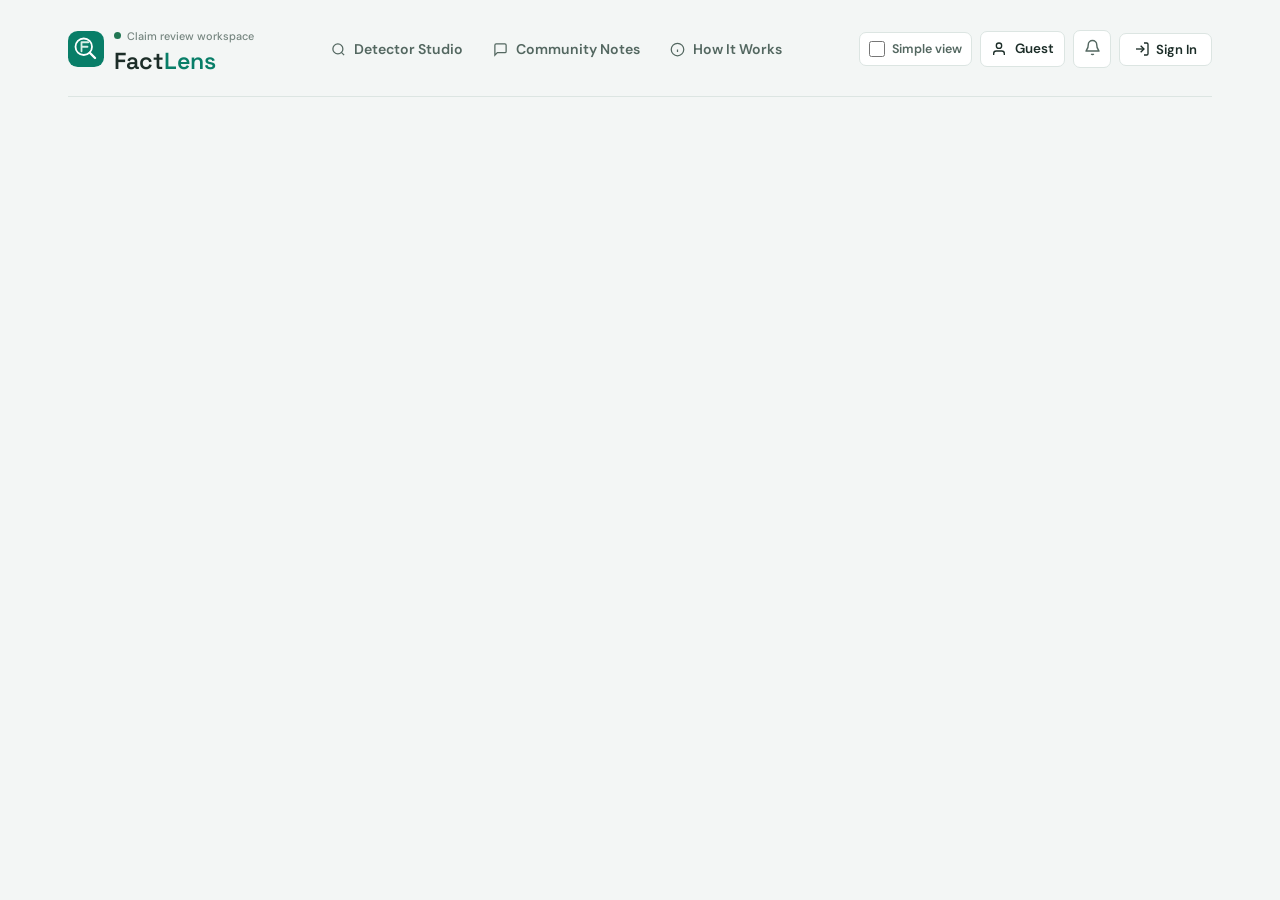
==== frontend/index.html @ 42503884 "Add FactLens claim review app" ====
<!doctype html>
<html lang="en">
  <head>
    <meta charset="utf-8" />
    <meta name="viewport" content="width=device-width, initial-scale=1" />
    <title>FactLens | Claim Signal Review</title>
    <meta name="description" content="Review language and source signals in articles, headlines, and forwarded claims." />
    <link rel="preconnect" href="https://fonts.googleapis.com" />
    <link rel="preconnect" href="https://fonts.gstatic.com" crossorigin />
    <link
      href="https://fonts.googleapis.com/css2?family=DM+Sans:opsz,wght@9..40,400;9..40,500;9..40,600;9..40,700&family=IBM+Plex+Mono:wght@400;500;600&family=Space+Grotesk:wght@400;500;600;700&display=swap"
      rel="stylesheet"
    />
    <link rel="stylesheet" href="src/styles.css?v=8" />
    <link rel="stylesheet" href="src/design-tokens.css?v=14" />
  </head>
  <body>
    <!-- Ambient Background Lighting Orbs & Grid -->
    <div class="bg-grid"></div>
    <div class="bg-orb orb-1"></div>
    <div class="bg-orb orb-2"></div>
    <div class="bg-orb orb-3"></div>

    <!-- 0. CINEMATIC LOGO OPENING ANIMATION SCREEN -->
    <section class="screen splash-screen" data-screen="splash" aria-label="FactLens introduction">
      <div class="splash-container">
        <div class="splash-logo-wrapper">
          <div class="splash-ring ring-outer"></div>
          <div class="splash-ring ring-inner"></div>
          <img class="brand-logo-image splash-logo-mark" src="assets/factlens-mark.svg" alt="FactLens" />
        </div>

        <div class="splash-brand-text">
          <h1 class="splash-title">FACT<span class="brand-accent">LENS</span></h1>
          <p class="splash-subtitle">A clearer way to check a claim</p>
        </div>

        <p class="splash-ready" role="status">Ready to review</p>
      </div>
    </section>

    <main class="app-shell">
      <!-- Top Header Bar -->
      <header class="app-header">
        <div class="brand-lockup" id="header-brand-click" title="Return to claim review">
          <div class="brand-icon-wrapper">
            <img class="brand-logo-image header-logo" src="assets/factlens-mark.svg" alt="FactLens" />
          </div>
          <div>
            <div class="brand-status-tag">
              <span class="pulse-dot green"></span> Claim review workspace
            </div>
            <h1 class="brand-title">Fact<span class="brand-accent">Lens</span></h1>
          </div>
        </div>

        <nav class="stage-track product-nav" data-workflow-nav aria-label="Main navigation">
          <button class="stage-pill is-active" data-product-nav="input" type="button">
            <svg width="15" height="15" viewBox="0 0 24 24" fill="none" stroke="currentColor" stroke-width="2"><circle cx="11" cy="11" r="8"></circle><line x1="21" y1="21" x2="16.65" y2="16.65"></line></svg>
            Detector Studio
          </button>
          <button class="stage-pill" data-product-nav="community" type="button">
            <svg width="15" height="15" viewBox="0 0 24 24" fill="none" stroke="currentColor" stroke-width="2"><path d="M21 15a2 2 0 0 1-2 2H7l-4 4V5a2 2 0 0 1 2-2h14a2 2 0 0 1 2 2z"></path></svg>
            Community Notes
          </button>
          <button class="stage-pill" data-product-nav="about" type="button">
            <svg width="15" height="15" viewBox="0 0 24 24" fill="none" stroke="currentColor" stroke-width="2"><circle cx="12" cy="12" r="10"></circle><line x1="12" y1="16" x2="12" y2="12"></line><line x1="12" y1="8" x2="12.01" y2="8"></line></svg>
            How It Works
          </button>
        </nav>

        <div class="account-panel" data-account-panel>
          <label class="simple-view-toggle" title="Use a simplified traffic-light result">
            <input id="simple-mode-toggle" type="checkbox" />
            <span id="simple-mode-label">Simple view</span>
          </label>
          <div class="user-avatar-badge" id="account-badge">
            <svg width="16" height="16" viewBox="0 0 24 24" fill="none" stroke="currentColor" stroke-width="2"><path d="M20 21v-2a4 4 0 0 0-4-4H8a4 4 0 0 0-4 4v2"></path><circle cx="12" cy="7" r="4"></circle></svg>
            <span id="account-name" aria-label="Guest researcher">Guest</span>
          </div>

          <div class="notification-wrap">
            <button class="notification-button" id="notification-button" type="button" aria-label="Notifications" aria-expanded="false" aria-controls="notification-panel" title="Notifications" data-count="">
              <svg width="17" height="17" viewBox="0 0 24 24" fill="none" stroke="currentColor" stroke-width="2"><path d="M18 8a6 6 0 0 0-12 0c0 7-3 7-3 9h18c0-2-3-2-3-9"></path><path d="M13.73 21a2 2 0 0 1-3.46 0"></path></svg>
            </button>
            <div class="notification-panel" id="notification-panel" role="status"><div class="notification-empty">No notifications yet.</div></div>
          </div>

          <button class="ghost-action auth-trigger-btn" type="button" id="auth-toggle-btn" title="Sign In or Switch Account">
            <svg width="16" height="16" viewBox="0 0 24 24" fill="none" stroke="currentColor" stroke-width="2"><path d="M15 3h4a2 2 0 0 1 2 2v14a2 2 0 0 1-2 2h-4"></path><polyline points="10 17 15 12 10 7"></polyline><line x1="15" y1="12" x2="3" y2="12"></line></svg>
            <span id="auth-btn-label">Sign In</span>
          </button>
        </div>
      </header>

      <!-- 1. DETECTOR STUDIO (MAIN WORKSPACE - DIRECT ACCESS) -->
      <section class="screen" data-screen="input" aria-labelledby="input-title">
        <div class="screen-heading">
          <div class="eyebrow-tag">VERIFICATION WORKSPACE</div>
          <h2 id="input-title">Check a claim</h2>
          <p class="sub-lead">Review the language and source signals in an article, headline, or forwarded message.</p>
        </div>

        <!-- Detector Form -->
        <form class="input-card-form" id="check-form">
          <div class="textarea-header">
            <label for="article-text">Article or claim</label>
            <div class="text-meta-counters">
              <span><strong id="char-count">0</strong> chars</span>
              <span aria-hidden="true">•</span>
              <span><strong id="word-count">0</strong> words</span>
              <span aria-hidden="true">•</span>
              <span id="read-time">0 min read</span>
              <button type="button" class="clear-text-btn" id="clear-text-btn" title="Clear text">Clear</button>
            </div>
          </div>

          <div class="textarea-wrapper">
            <textarea
              id="article-text"
              name="article-text"
              rows="7"
              placeholder="Paste a headline, article, or forwarded message..."
            ></textarea>

            <div class="input-tools">
              <label class="tool-button" for="article-image" title="Attach an image">
                <svg width="16" height="16" viewBox="0 0 24 24" fill="none" stroke="currentColor" stroke-width="2"><rect x="3" y="3" width="18" height="18" rx="2" ry="2"></rect><circle cx="8.5" cy="8.5" r="1.5"></circle><polyline points="21 15 16 10 5 21"></polyline></svg>
                <span>Attach image</span>
              </label>
              <input id="article-image" type="file" accept="image/*" hidden />

              <button class="tool-button voice-input-button" id="voice-input-button" type="button" aria-pressed="false" aria-describedby="voice-status">
                <svg width="16" height="16" viewBox="0 0 24 24" fill="none" stroke="currentColor" stroke-width="2" aria-hidden="true"><rect x="9" y="2" width="6" height="12" rx="3"></rect><path d="M5 10v2a7 7 0 0 0 14 0v-2M12 19v3m-4 0h8"></path></svg>
                <span id="voice-input-label">Speak claim</span>
              </button>

              <div class="tool-select-group">
                <label class="language-label" for="analysis-language">Input language</label>
                <select id="analysis-language" aria-label="Input language">
                  <option value="en">English</option>
                  <option value="hi">Hindi (हिंदी)</option>
                  <option value="te">Telugu (తెలుగు)</option>
                </select>
              </div>
            </div>
            <p class="voice-status" id="voice-status" role="status" aria-live="polite"></p>
            <p class="language-support-note" id="language-support-note" role="status" hidden></p>
          </div>

          <details class="source-options">
            <summary>Source link <span>Optional</span></summary>
            <div class="source-toggle-row">
              <label class="source-checkbox-label">
                <input id="source-toggle" type="checkbox" />
                <span>Include a source web link</span>
              </label>
              <input id="source-url" class="source-url-input" type="url" placeholder="https://example.com/article" disabled />
            </div>
          </details>

          <div class="form-action-bar">
            <span class="trust-guarantee">Results are guidance, not a substitute for source verification.</span>
            <button class="primary-action glowing-btn main-cta" type="submit">
              <svg width="20" height="20" viewBox="0 0 24 24" fill="none" stroke="currentColor" stroke-width="2.5"><circle cx="11" cy="11" r="8"></circle><line x1="21" y1="21" x2="16.65" y2="16.65"></line></svg>
              <span>Check this claim</span>
            </button>
          </div>
        </form>

        <!-- Optional educational examples -->
        <details class="sample-presets-card">
          <summary class="presets-head">
            <span class="presets-title">
              <svg width="18" height="18" viewBox="0 0 24 24" fill="none" stroke="currentColor" stroke-width="2"><polygon points="13 2 3 14 12 14 11 22 21 10 12 10 13 2"></polygon></svg>
              Try a sample claim
            </span>
            <span class="presets-hint">Examples run immediately</span>
          </summary>

          <div class="preset-grid">
            <button type="button" class="preset-card fake" data-preset="fake1" data-autoscan="true">
              <div class="preset-badge fake">Health claim</div>
              <p class="preset-text">"SHOCKING SECRET EXPOSED! Doctors are hiding this 100% miracle remedy..."</p>
              <div class="preset-why"><strong>Signals:</strong> Absolute claims and dramatic language.</div>
              <div class="preset-action"><span>Check sample</span> &rarr;</div>
            </button>

            <button type="button" class="preset-card fake" data-preset="fake2" data-autoscan="true">
              <div class="preset-badge fake">Conspiracy claim</div>
              <p class="preset-text">"UNBELIEVABLE COVER-UP! Secret government plan revealed to control citizens..."</p>
              <div class="preset-why"><strong>Signals:</strong> Conspiracy framing and vague attribution.</div>
              <div class="preset-action"><span>Check sample</span> &rarr;</div>
            </button>

            <button type="button" class="preset-card real" data-preset="real1" data-autoscan="true">
              <div class="preset-badge real">Research report</div>
              <p class="preset-text">"According to a study in Nature Journal, Oxford University developed a new..."</p>
              <div class="preset-why"><strong>Signals:</strong> Named institutions and attributed data.</div>
              <div class="preset-action"><span>Check sample</span> &rarr;</div>
            </button>

            <button type="button" class="preset-card real" data-preset="real2" data-autoscan="true">
              <div class="preset-badge real">Public health update</div>
              <p class="preset-text">"Reuters reported that the World Health Organization issued updated health..."</p>
              <div class="preset-why"><strong>Signals:</strong> Named publisher and agency attribution.</div>
              <div class="preset-action"><span>Check sample</span> &rarr;</div>
            </button>
          </div>
        </details>

        <!-- Recent Verification History Panel -->
        <section class="recent-panel">
          <div class="section-head">
            <h3>Recent Verification History</h3>
            <button class="ghost-action" type="button" id="clear-history">Clear History</button>
          </div>
          <div class="recent-list" id="recent-list"></div>
        </section>
      </section>

      <!-- 2. NEAT & UNDERSTANDABLE AUTHENTICATION SCREEN -->
      <section class="screen" data-screen="auth" aria-labelledby="auth-title">
        <div class="auth-layout">
          <div class="auth-hero">
            <div class="hero-badge">
              <svg width="14" height="14" viewBox="0 0 24 24" fill="none" stroke="currentColor" stroke-width="2.5"><polygon points="12 2 15.09 8.26 22 9.27 17 14.14 18.18 21.02 12 17.77 5.82 21.02 7 14.14 2 9.27 8.91 8.26 12 2"></polygon></svg>
              ACCOUNT ACCESS
            </div>
            <h2 id="auth-title" class="hero-heading">Sign in to FactLens</h2>
            <p class="hero-subtext">Save activity and contribute community notes. Scanning is available without an account.</p>

            <details class="access-details">
              <summary>What does an account add?</summary>
              <p class="access-summary-copy">Guest access includes scanning and local history. An account lets you publish community notes and sync activity.</p>
            </details>
          </div>

          <!-- Auth Panel Card -->
          <div class="auth-panel-card">
            <div class="auth-tabs" role="tablist">
              <button class="auth-tab is-active" type="button" data-auth-tab="login">Sign In</button>
              <button class="auth-tab" type="button" data-auth-tab="register">Create Account</button>
            </div>

            <!-- Login Form -->
            <form class="auth-form is-active" id="login-form" data-auth-form="login">
              <div class="field-group">
                <label for="login-username">Email or Username</label>
                <div class="input-with-icon">
                  <svg class="input-icon" width="18" height="18" viewBox="0 0 24 24" fill="none" stroke="currentColor" stroke-width="2"><path d="M20 21v-2a4 4 0 0 0-4-4H8a4 4 0 0 0-4 4v2"></path><circle cx="12" cy="7" r="4"></circle></svg>
                  <input id="login-username" name="username" type="text" placeholder="name@example.com" autocomplete="username" required />
                </div>
              </div>

              <div class="field-group">
                <label for="login-password">Password</label>
                <div class="input-with-icon">
                  <svg class="input-icon" width="18" height="18" viewBox="0 0 24 24" fill="none" stroke="currentColor" stroke-width="2"><rect x="3" y="11" width="18" height="11" rx="2" ry="2"></rect><path d="M7 11V7a5 5 0 0 1 10 0v4"></path></svg>
                  <input id="login-password" name="password" type="password" placeholder="••••••••" autocomplete="current-password" required />
                  <button type="button" class="password-toggle" data-target="login-password" title="Toggle password view">
                    <svg width="18" height="18" viewBox="0 0 24 24" fill="none" stroke="currentColor" stroke-width="2"><path d="M1 12s4-8 11-8 11 8 11 8-4 8-11 8-11-8-11-8z"></path><circle cx="12" cy="12" r="3"></circle></svg>
                  </button>
                </div>
              </div>

              <button class="primary-action glowing-btn" type="submit">
                <span>Sign in</span>
                <svg width="18" height="18" viewBox="0 0 24 24" fill="none" stroke="currentColor" stroke-width="2.5"><line x1="5" y1="12" x2="19" y2="12"></line><polyline points="12 5 19 12 12 19"></polyline></svg>
              </button>
            </form>

            <!-- Register Form -->
            <form class="auth-form" id="register-form" data-auth-form="register">
              <div class="field-group">
                <label for="register-username">Email or Username</label>
                <div class="input-with-icon">
                  <svg class="input-icon" width="18" height="18" viewBox="0 0 24 24" fill="none" stroke="currentColor" stroke-width="2"><path d="M20 21v-2a4 4 0 0 0-4-4H8a4 4 0 0 0-4 4v2"></path><circle cx="12" cy="7" r="4"></circle></svg>
                  <input id="register-username" name="username" type="text" placeholder="name@example.com" autocomplete="username" required />
                </div>
              </div>

              <div class="field-group">
                <label for="register-password">Password</label>
                <div class="input-with-icon">
                  <svg class="input-icon" width="18" height="18" viewBox="0 0 24 24" fill="none" stroke="currentColor" stroke-width="2"><rect x="3" y="11" width="18" height="11" rx="2" ry="2"></rect><path d="M7 11V7a5 5 0 0 1 10 0v4"></path></svg>
                  <input id="register-password" name="password" type="password" placeholder="At least 6 characters" autocomplete="new-password" minlength="6" required />
                  <button type="button" class="password-toggle" data-target="register-password" title="Toggle password view">
                    <svg width="18" height="18" viewBox="0 0 24 24" fill="none" stroke="currentColor" stroke-width="2"><path d="M1 12s4-8 11-8 11 8 11 8-4 8-11 8-11-8-11-8z"></path><circle cx="12" cy="12" r="3"></circle></svg>
                  </button>
                </div>
                <!-- Real-Time Password Strength Bar -->
                <div class="password-strength-bar">
                  <div class="strength-meter-fill" id="strength-meter-fill"></div>
                </div>
                <small class="strength-label" id="strength-label">Password strength</small>
              </div>

              <div class="field-group">
                <label for="register-confirm-password">Confirm Password</label>
                <div class="input-with-icon">
                  <svg class="input-icon" width="18" height="18" viewBox="0 0 24 24" fill="none" stroke="currentColor" stroke-width="2"><rect x="3" y="11" width="18" height="11" rx="2" ry="2"></rect><path d="M7 11V7a5 5 0 0 1 10 0v4"></path></svg>
                  <input id="register-confirm-password" name="confirmPassword" type="password" placeholder="Repeat your password" autocomplete="new-password" minlength="6" required />
                </div>
              </div>

              <button class="primary-action glowing-btn" type="submit">
                <span>Create account</span>
                <svg width="18" height="18" viewBox="0 0 24 24" fill="none" stroke="currentColor" stroke-width="2.5"><line x1="5" y1="12" x2="19" y2="12"></line><polyline points="12 5 19 12 12 19"></polyline></svg>
              </button>
            </form>

            <div class="auth-divider"><span>OR</span></div>

            <button type="button" class="demo-login-btn" id="demo-login-btn">
              <svg width="18" height="18" viewBox="0 0 24 24" fill="none" stroke="currentColor" stroke-width="2"><path d="M13 2L3 14h9l-1 8 10-12h-9l1-8z"></path></svg>
              Try demo
            </button>

            <div class="guest-return-row">
              <button type="button" class="text-action" id="skip-auth-btn">Continue as guest</button>
            </div>

            <p class="auth-message" id="auth-message" role="status"></p>
          </div>
        </div>
      </section>

      <!-- 3. SCANNING PROCESSING SCREEN -->
      <section class="screen" data-screen="scan" aria-labelledby="scan-title">
        <div class="screen-heading center-head">
          <div class="eyebrow-tag">CLAIM REVIEW</div>
          <h2 id="scan-title">Checking claim signals</h2>
          <p class="sub-lead" id="scan-ticker">Comparing language and source cues...</p>
        </div>

        <div class="radar-scan-hub">
          <div class="radar-ring">
            <div class="radar-sweep"></div>
            <div class="radar-center">
              <span id="progress-value">0%</span>
              <small>Scanned</small>
            </div>
          </div>

          <div class="progress-bar-wrap">
            <div class="progress-bar"><span id="progress-fill"></span></div>
          </div>
        </div>

        <div class="model-status-grid" id="scan-models"></div>
      </section>

      <!-- 4. VERDICT SCREEN -->
      <section class="screen" data-screen="verdict" aria-labelledby="verdict-title">
        <div class="verdict-card" id="verdict-band">
          <div class="verdict-badge-row">
            <span class="verdict-eyebrow">SIGNAL ASSESSMENT</span>
            <div class="verdict-confidence-box">
              <span id="combined-confidence">0%</span>
              <small>Signal estimate</small>
            </div>
          </div>

          <h2 id="verdict-title">Analyzing...</h2>
          <div class="verdict-category" id="verdict-category">Category pending</div>
          <p class="rationale-text" id="rationale-text"></p>

          <div class="traffic-light-result" id="traffic-light-result" hidden aria-live="polite">
            <span class="traffic-light-indicator" id="traffic-light-indicator" aria-hidden="true"></span>
            <div>
              <strong id="traffic-light-title"></strong>
              <p id="traffic-light-copy"></p>
            </div>
          </div>

          <div class="verdict-secondary-tags" id="verdict-secondary-tags"></div>

          <details class="result-details">
            <summary>Signals and source details</summary>
            <!-- Plain English Risk & Trust Signal Explanation Card -->
            <div class="signal-breakdown-section">
            <div class="signal-column">
              <h4>
                <span>Risk & Sensationalism Signals</span>
                <span class="info-badge" title="Phrases, emotional punctuation, or conspiracy cues detected in text">ℹ️ What is this?</span>
              </h4>
              <div class="signal-tags-wrapper" id="risk-tags"></div>
            </div>

            <div class="signal-column">
              <h4>
                <span>Credibility & Trust Signals</span>
                <span class="info-badge" title="Specific data, named news agencies, or empirical quotes detected">ℹ️ What is this?</span>
              </h4>
              <div class="signal-tags-wrapper" id="trust-tags"></div>
            </div>
            </div>

            <section class="evidence-section">
              <div class="section-head"><h3>Sources & attribution</h3></div>
              <div class="evidence-list" id="evidence-list"></div>
            </section>
          </details>

          <div class="verdict-action-row">
            <button class="primary-action glowing-btn" type="button" id="open-breakdown">
              <svg width="18" height="18" viewBox="0 0 24 24" fill="none" stroke="currentColor" stroke-width="2"><line x1="18" y1="20" x2="18" y2="10"></line><line x1="12" y1="20" x2="12" y2="4"></line><line x1="6" y1="20" x2="6" y2="14"></line></svg>
              View signal breakdown
            </button>
            <button class="secondary-action" type="button" id="open-verification-plan">
              <svg width="18" height="18" viewBox="0 0 24 24" fill="none" stroke="currentColor" stroke-width="2"><path d="M9 11 12 14 22 4"></path><path d="M21 12v7a2 2 0 0 1-2 2H5a2 2 0 0 1-2-2V5a2 2 0 0 1 2-2h11"></path></svg>
              Build verification plan
            </button>
            <button class="secondary-action" type="button" id="read-verdict-aloud">
              <svg width="18" height="18" viewBox="0 0 24 24" fill="none" stroke="currentColor" stroke-width="2" aria-hidden="true"><path d="M11 5 6 9H3v6h3l5 4V5Z"></path><path d="M15.5 8.5a5 5 0 0 1 0 7m3-10a9 9 0 0 1 0 13"></path></svg>
              <span id="read-verdict-label">Read result aloud</span>
            </button>
            <span class="speech-output-status" id="speech-output-status" role="status" aria-live="polite"></span>
            <button class="secondary-action" type="button" data-start-over>
              <svg width="18" height="18" viewBox="0 0 24 24" fill="none" stroke="currentColor" stroke-width="2"><polyline points="23 4 23 10 17 10"></polyline><path d="M20.49 15a9 9 0 1 1-2.12-9.36L23 10"></path></svg>
              Check Another Headline
            </button>
            <button class="text-action" type="button" data-open-community>Add Community Context</button>
          </div>
        </div>
      </section>

      <section class="screen detail-screen verification-plan-screen" data-screen="verification-plan" aria-labelledby="verification-plan-title">
        <div class="screen-heading">
          <div class="eyebrow-tag">NEXT STEPS</div>
          <h2 id="verification-plan-title">Your verification plan</h2>
          <p class="sub-lead">Use this checklist to trace the claim before you rely on or share it.</p>
        </div>

        <div class="plan-summary">
          <span class="eyebrow-tag">ASSESSMENT</span>
          <strong id="plan-verdict">Pending</strong>
          <p class="plan-claim" id="plan-claim"></p>
          <p class="plan-disclaimer">Automated signals are a starting point, not a conclusion.</p>
        </div>

        <section class="verification-plan-panel" aria-label="Verification checklist">
          <div class="plan-progress-row">
            <span>Checklist progress</span>
            <strong id="plan-progress">0 of 4 complete</strong>
          </div>
          <div class="plan-progress-track" id="plan-progress-track" role="progressbar" aria-label="Verification checklist progress" aria-valuemin="0" aria-valuemax="4" aria-valuenow="0">
            <span id="plan-progress-fill"></span>
          </div>
          <ol class="verification-plan-list" id="verification-plan-list"></ol>
        </section>

        <p class="plan-feedback" id="plan-feedback" role="status" aria-live="polite"></p>
        <div class="verdict-action-row plan-actions">
          <button class="primary-action" type="button" id="copy-verification-plan">Copy checklist</button>
          <button class="secondary-action" type="button" data-back-verdict>Back to assessment</button>
        </div>
      </section>

      <!-- 5. MODEL BREAKDOWN DIAGNOSTICS SCREEN -->
      <section class="screen" data-screen="breakdown" aria-labelledby="breakdown-title">
        <div class="screen-heading">
          <div class="eyebrow-tag">QUICK READ</div>
          <h2 id="breakdown-title">Why this result?</h2>
          <p class="sub-lead">The strongest cues behind this assessment, at a glance.</p>
        </div>

        <section class="breakdown-summary" aria-labelledby="breakdown-summary-title">
          <h3 id="breakdown-summary-title">Key signals</h3>
          <p id="breakdown-summary-copy"></p>
          <div class="breakdown-key-signals" id="breakdown-key-signals"></div>
        </section>

        <details class="breakdown-details">
          <summary>View detailed scores <span>Four signal lenses and source context</span></summary>
          <div class="breakdown-grid" id="breakdown-list"></div>
          <section class="source-trust-panel" id="source-trust-panel"></section>
        </details>

        <div class="verdict-action-row margin-top-lg">
          <button class="primary-action glowing-btn" type="button" data-back-verdict>
            <svg width="18" height="18" viewBox="0 0 24 24" fill="none" stroke="currentColor" stroke-width="2"><line x1="19" y1="12" x2="5" y2="12"></line><polyline points="12 19 5 12 12 5"></polyline></svg>
            Back to Verdict
          </button>
          <button class="secondary-action" type="button" data-start-over>
            <svg width="18" height="18" viewBox="0 0 24 24" fill="none" stroke="currentColor" stroke-width="2"><polyline points="23 4 23 10 17 10"></polyline><path d="M20.49 15a9 9 0 1 1-2.12-9.36L23 10"></path></svg>
            Check Another Story
          </button>
          <button class="text-action" type="button" data-open-audit>View Audit Trail</button>
        </div>
      </section>

      <!-- 6. EVIDENCE DETAIL SCREEN -->
      <section class="screen detail-screen" data-screen="evidence" aria-labelledby="evidence-title">
        <div class="screen-heading">
          <div class="eyebrow-tag">Evidence Detail</div>
          <h2 id="evidence-title">Source Record</h2>
          <p class="sub-lead">A source provides contextual verification for the ensemble report.</p>
        </div>
        <article class="detail-card" id="evidence-detail"></article>
        <button class="text-action margin-top-lg" type="button" data-back-verdict>&larr; Back to Verdict</button>
      </section>

      <!-- 7. COMMUNITY NOTES SCREEN -->
      <section class="screen detail-screen" data-screen="community" aria-labelledby="community-title">
        <div class="screen-heading">
          <div class="eyebrow-tag">Community Context</div>
          <h2 id="community-title">Community Assessments</h2>
          <p class="sub-lead">User-contributed context and research notes for news headlines.</p>
        </div>
        <div class="community-list" id="community-list"></div>
        <details class="community-compose">
          <summary>Add a community assessment</summary>
          <form class="community-form" id="community-form">
          <label for="community-article">Article or Claim</label>
          <textarea id="community-article" rows="4" maxlength="1200" placeholder="Paste the article or claim you want the community to review..."></textarea>
          <div class="community-verdict-choice">
            <span>Your Assessment:</span>
            <label><input type="radio" name="community-verdict" value="real" required /> Real</label>
            <label><input type="radio" name="community-verdict" value="fake" /> Fake</label>
          </div>
          <label for="community-note">Context / Sourcing Notes</label>
          <textarea id="community-note" rows="3" maxlength="500" placeholder="Add source links or short explanation..."></textarea>
          <button class="primary-action" type="submit">Submit Community Note</button>
          </form>
        </details>
        <button class="text-action margin-top-lg" type="button" data-product-nav="input">&larr; Back to Detector Studio</button>
      </section>

      <!-- 8. HOW IT WORKS & ABOUT SCREEN -->
      <section class="screen about-screen" data-screen="about" aria-labelledby="about-title">
        <section class="about-hero-card">
          <div class="eyebrow-tag">ABOUT FACTLENS</div>
          <h2 id="about-title">About FactLens</h2>
          <p class="about-hero-lead">We surface language and attribution cues to help you decide what to verify next. A signal is not proof; check the original source.</p>
          <div class="about-hero-actions">
            <button class="primary-action" type="button" data-product-nav="input">Check a claim</button>
          </div>
        </section>

        <details class="about-details">
          <summary>What does the review look at?</summary>
          <p class="about-detail-note">These patterns can guide further research, but they cannot confirm whether a claim is true.</p>
          <div class="about-section-content">
            <div class="about-model-list">
              <article>
                <div class="model-head-tag">Language pattern</div>
                <strong>Sequence and tone</strong>
                <p>Highlights punctuation, capitalization, and emotional language patterns.</p>
              </article>
              <article>
                <div class="model-head-tag">Claim framing</div>
                <strong>Semantic cues</strong>
                <p>Highlights sensational claims, certainty language, and conspiracy framing.</p>
              </article>
              <article>
                <div class="model-head-tag">Attribution</div>
                <strong>Phrase patterns</strong>
                <p>Looks for named publishers, quoted attribution, and recurring phrase patterns.</p>
              </article>
              <article>
                <div class="model-head-tag">Combined assessment</div>
                <strong>Signal summary</strong>
                <p>Combines the language and attribution signals into an initial assessment.</p>
              </article>
            </div>
          </div>
        </details>
      </section>

      <!-- 9. AUDIT TRAIL SCREEN -->
      <section class="screen audit-screen" data-screen="audit" aria-labelledby="audit-title">
        <div class="screen-heading">
          <div class="eyebrow-tag">Transparency Record</div>
          <h2 id="audit-title">Model Audit Trail</h2>
        </div>
        <pre class="audit-record" id="audit-record">No audit record loaded.</pre>
        <button class="text-action margin-top-lg" type="button" data-back-breakdown>&larr; Back to Breakdown</button>
      </section>
    </main>

    <script src="src/strings.js?v=4"></script>
    <script src="src/app.js?v=10" defer></script>
  </body>
</html>
---- frontend/src/styles.css ----
:root {
  --font-body: 'IBM Plex Sans', -apple-system, BlinkMacSystemFont, 'Segoe UI', Roboto, sans-serif;
  --font-display: 'Fraunces', Georgia, serif;
  --font-mono: 'IBM Plex Mono', monospace;

  --bg-deep: #070A10;
  --bg-surface: #0E131F;
  --bg-card: rgba(18, 25, 41, 0.72);
  --bg-card-hover: rgba(26, 36, 58, 0.88);
  --bg-input: rgba(10, 15, 26, 0.85);

  --border-subtle: rgba(255, 255, 255, 0.09);
  --border-glow: rgba(0, 240, 255, 0.35);

  --text-main: #F1F5F9;
  --text-soft: #94A3B8;
  --text-muted: #64748B;

  --cyan: #00F0FF;
  --cyan-glow: rgba(0, 240, 255, 0.25);
  --purple: #8B5CF6;
  --purple-glow: rgba(139, 92, 246, 0.3);
  --amber: #F59E0B;

  --real: #10B981;
  --real-glow: rgba(16, 185, 129, 0.28);
  --fake: #EF4444;
  --fake-glow: rgba(239, 68, 68, 0.3);
  --review: #F59E0B;

  --radius-sm: 8px;
  --radius-md: 14px;
  --radius-lg: 22px;
  --radius-full: 9999px;

  --shadow-main: 0 24px 60px rgba(0, 0, 0, 0.7);
  --shadow-card: 0 12px 32px rgba(0, 0, 0, 0.45);
}

* { box-sizing: border-box; margin: 0; padding: 0; }

body {
  min-height: 100vh;
  background-color: var(--bg-deep);
  color: var(--text-main);
  font-family: var(--font-body);
  line-height: 1.5;
  overflow-x: hidden;
  position: relative;
}

/* Ambient Background Orbs & Grid */
.bg-grid {
  position: fixed; inset: 0;
  background-image:
    linear-gradient(rgba(255, 255, 255, 0.03) 1px, transparent 1px),
    linear-gradient(90deg, rgba(255, 255, 255, 0.03) 1px, transparent 1px);
  background-size: 44px 44px;
  pointer-events: none; z-index: 0;
  mask-image: radial-gradient(circle at 50% 30%, rgba(0, 0, 0, 1), transparent 85%);
}

.bg-orb {
  position: fixed; border-radius: 50%; filter: blur(130px);
  pointer-events: none; z-index: 0; opacity: 0.45;
  animation: float 14s ease-in-out infinite alternate;
}
.orb-1 { top: -120px; left: 10%; width: 550px; height: 550px; background: radial-gradient(circle, var(--cyan) 0%, rgba(0, 240, 255, 0) 70%); }
.orb-2 { bottom: -150px; right: 8%; width: 650px; height: 650px; background: radial-gradient(circle, var(--purple) 0%, rgba(139, 92, 246, 0) 70%); }
.orb-3 { top: 40%; left: 45%; width: 400px; height: 400px; background: radial-gradient(circle, rgba(0, 240, 255, 0.15) 0%, transparent 70%); }

@keyframes float {
  0% { transform: translateY(0) scale(1); }
  100% { transform: translateY(35px) scale(1.06); }
}

button, input, textarea, select { font-family: inherit; color: inherit; }
button { cursor: pointer; border: none; outline: none; background: none; }

/* 0. CINEMATIC LOGO OPENING ANIMATION SCREEN */
.splash-screen {
  position: fixed; inset: 0; z-index: 999;
  background: var(--bg-deep);
  display: flex; align-items: center; justify-content: center;
  padding: 20px;
}

.splash-container {
  display: flex; flex-direction: column; align-items: center; text-align: center;
  max-width: 480px; width: 100%;
}

.splash-logo-wrapper {
  position: relative; width: 120px; height: 120px;
  display: flex; align-items: center; justify-content: center;
  margin-bottom: 24px; cursor: pointer;
}

.splash-ring {
  position: absolute; border-radius: 50%; border: 1.5px solid transparent;
}
.ring-outer {
  inset: -12px; border-color: rgba(0, 240, 255, 0.3);
  animation: pulse-ring 3s linear infinite;
}
.ring-inner {
  inset: -4px; border-color: rgba(139, 92, 246, 0.4);
  animation: pulse-ring 2s linear infinite reverse;
}

@keyframes pulse-ring {
  0% { transform: rotate(0deg) scale(0.96); opacity: 0.4; }
  50% { transform: rotate(180deg) scale(1.04); opacity: 0.9; }
  100% { transform: rotate(360deg) scale(0.96); opacity: 0.4; }
}

.brand-logo-svg { width: 100%; height: 100%; }
.splash-logo-mark { filter: drop-shadow(0 0 20px var(--cyan-glow)); }

.animated-path {
  stroke-dasharray: 200; stroke-dashoffset: 200;
  animation: drawPath 2s ease-in-out forwards;
}

@keyframes drawPath {
  to { stroke-dashoffset: 0; }
}

.splash-brand-text { margin-bottom: 24px; }
.splash-title {
  font-family: var(--font-display); font-size: 2.5rem; font-weight: 700;
  letter-spacing: -0.5px; color: #FFF; margin-bottom: 4px;
}
.splash-subtitle {
  font-family: var(--font-mono); font-size: 0.84rem; color: var(--text-soft);
  text-transform: uppercase; letter-spacing: 1px;
}

.splash-loader { width: 100%; }
.splash-progress-track {
  height: 6px; width: 100%; background: rgba(255, 255, 255, 0.08);
  border-radius: var(--radius-full); overflow: hidden; margin-bottom: 8px;
}
.splash-progress-fill {
  height: 100%; width: 0%;
  background: linear-gradient(90deg, var(--cyan), var(--purple));
  border-radius: var(--radius-full); transition: width 0.1s linear;
}
.splash-status-row {
  display: flex; justify-content: space-between;
  font-family: var(--font-mono); font-size: 0.74rem; color: var(--text-muted);
}

/* App Shell */
.app-shell {
  position: relative; z-index: 1; max-width: 1100px;
  min-height: calc(100vh - 40px); margin: 20px auto;
  padding: clamp(20px, 4vw, 36px);
  background: rgba(14, 19, 31, 0.78);
  border: 1px solid var(--border-subtle);
  border-radius: var(--radius-lg);
  box-shadow: var(--shadow-main);
  backdrop-filter: blur(24px); -webkit-backdrop-filter: blur(24px);
}

/* Header Bar */
.app-header {
  display: flex; align-items: center; justify-content: space-between;
  gap: 20px; padding-bottom: 20px; margin-bottom: 16px;
  border-bottom: 1px solid var(--border-subtle); flex-wrap: wrap;
}

.brand-lockup {
  display: flex; align-items: center; gap: 14px; cursor: pointer;
}
.brand-icon-wrapper {
  width: 44px; height: 44px; flex: 0 0 44px; color: var(--cyan);
  filter: drop-shadow(0 0 10px var(--cyan-glow));
}
.header-logo { transition: transform 0.3s ease; }
.brand-lockup:hover .header-logo { transform: scale(1.08) rotate(5deg); }

.brand-status-tag {
  display: inline-flex; align-items: center; gap: 6px;
  font-family: var(--font-mono); font-size: 0.72rem; color: var(--cyan);
  text-transform: uppercase; letter-spacing: 0.5px; margin-bottom: 2px;
}
.pulse-dot {
  width: 7px; height: 7px; border-radius: 50%;
  background-color: var(--cyan); box-shadow: 0 0 10px var(--cyan);
  animation: pulse-glow 1.8s infinite;
}
.pulse-dot.green { background-color: var(--real); box-shadow: 0 0 10px var(--real); }

@keyframes pulse-glow {
  0%, 100% { opacity: 1; transform: scale(1); }
  50% { opacity: 0.4; transform: scale(0.85); }
}

.brand-title {
  font-family: var(--font-display); font-size: 1.8rem; font-weight: 700;
  letter-spacing: -0.5px; color: #FFF;
}
.brand-accent {
  background: linear-gradient(135deg, var(--cyan), var(--purple));
  background-clip: text; -webkit-background-clip: text; -webkit-text-fill-color: transparent;
}

/* Stage Navigation */
.stage-track {
  display: flex; gap: 6px; background: rgba(10, 15, 26, 0.85);
  padding: 5px; border-radius: var(--radius-full); border: 1px solid var(--border-subtle);
}
.stage-pill {
  display: flex; align-items: center; gap: 8px; padding: 8px 18px;
  border-radius: var(--radius-full); color: var(--text-soft);
  font-size: 0.85rem; font-weight: 600; transition: all 0.25s ease;
}
.stage-pill:hover { color: #FFF; background: rgba(255, 255, 255, 0.05); }
.stage-pill.is-active {
  background: linear-gradient(135deg, rgba(0, 240, 255, 0.2), rgba(139, 92, 246, 0.2));
  border: 1px solid var(--cyan); color: #FFF; box-shadow: 0 0 16px rgba(0, 240, 255, 0.25);
}

.account-panel { display: flex; align-items: center; gap: 12px; }
.user-avatar-badge {
  display: flex; align-items: center; gap: 8px; padding: 6px 14px;
  border-radius: var(--radius-full); background: rgba(139, 92, 246, 0.15);
  border: 1px solid rgba(139, 92, 246, 0.35); color: var(--text-main);
  font-size: 0.84rem; font-weight: 600;
}

.ghost-action {
  display: inline-flex; align-items: center; gap: 6px; padding: 7px 14px;
  border-radius: var(--radius-sm); color: var(--cyan); background: rgba(0, 240, 255, 0.08);
  border: 1px solid rgba(0, 240, 255, 0.25); font-size: 0.82rem; font-weight: 600;
  transition: all 0.2s ease;
}
.ghost-action:hover { background: rgba(0, 240, 255, 0.18); box-shadow: 0 0 14px var(--cyan-glow); }

/* Live System Metric Bar */
.system-metric-bar {
  display: flex; align-items: center; justify-content: space-around;
  padding: 12px 18px; margin-bottom: 24px;
  background: rgba(10, 15, 26, 0.7); border: 1px solid var(--border-subtle);
  border-radius: var(--radius-md); flex-wrap: wrap; gap: 12px;
}
.metric-item { display: flex; align-items: center; gap: 10px; }
.metric-icon { font-size: 1.2rem; }
.metric-item strong { display: block; font-size: 0.84rem; color: #FFF; }
.metric-item small { font-size: 0.72rem; color: var(--text-soft); }
.metric-divider { width: 1px; height: 26px; background: var(--border-subtle); }

/* Screen Visibility */
.screen { display: none; }
.screen.is-active { display: block; animation: screen-fade-in 0.35s ease-out; }
@keyframes screen-fade-in { from { opacity: 0; transform: translateY(10px); } to { opacity: 1; transform: translateY(0); } }

/* How It Works Onboarding 3-Step Guide */
.onboarding-guide-card {
  padding: 20px 22px; margin-bottom: 24px;
  background: rgba(18, 25, 41, 0.6); border: 1px solid var(--border-subtle);
  border-radius: var(--radius-md);
}
.guide-header { margin-bottom: 16px; }
.guide-header h3 { font-size: 1.1rem; color: #FFF; }
.guide-steps-grid {
  display: flex; align-items: center; justify-content: space-between;
  gap: 12px; flex-wrap: wrap;
}
.guide-step-item {
  flex: 1; min-width: 200px; position: relative; padding: 16px;
  background: rgba(10, 15, 26, 0.75); border: 1px solid var(--border-subtle);
  border-radius: var(--radius-sm); text-align: left;
}
.step-badge {
  position: absolute; top: -10px; right: 12px; width: 22px; height: 22px;
  border-radius: 50%; background: var(--cyan); color: #000;
  font-family: var(--font-mono); font-size: 0.75rem; font-weight: 700;
  display: flex; align-items: center; justify-content: center;
}
.step-icon { font-size: 1.4rem; margin-bottom: 6px; }
.guide-step-item h4 { font-size: 0.88rem; color: var(--cyan); margin-bottom: 4px; }
.guide-step-item p { font-size: 0.78rem; color: var(--text-soft); line-height: 1.4; }
.guide-step-arrow { color: var(--text-muted); font-size: 1.2rem; font-weight: 700; }

/* 1-Click Educational Test Presets Showcase */
.sample-presets-card {
  padding: 20px; margin-bottom: 24px;
  background: rgba(18, 25, 41, 0.6); border: 1px solid var(--border-subtle);
  border-radius: var(--radius-md); box-shadow: var(--shadow-card);
}
.presets-head {
  display: flex; align-items: center; justify-content: space-between;
  margin-bottom: 14px; flex-wrap: wrap; gap: 8px;
}
.presets-title { display: flex; align-items: center; gap: 8px; color: var(--cyan); font-weight: 700; font-size: 0.92rem; }
.presets-hint { font-size: 0.78rem; color: var(--text-muted); }

.preset-grid {
  display: grid; grid-template-columns: repeat(auto-fit, minmax(240px, 1fr)); gap: 12px;
}
.preset-card {
  display: flex; flex-direction: column; justify-content: space-between;
  padding: 14px 16px; border-radius: var(--radius-sm);
  background: rgba(10, 15, 26, 0.75); border: 1px solid var(--border-subtle);
  text-align: left; transition: all 0.25s ease; position: relative; overflow: hidden;
}
.preset-card:hover {
  transform: translateY(-2px); background: var(--bg-card-hover);
  border-color: rgba(255, 255, 255, 0.2); box-shadow: 0 8px 20px rgba(0, 0, 0, 0.4);
}
.preset-card.fake:hover { border-color: rgba(239, 68, 68, 0.5); box-shadow: 0 8px 24px rgba(239, 68, 68, 0.2); }
.preset-card.real:hover { border-color: rgba(16, 185, 129, 0.5); box-shadow: 0 8px 24px rgba(16, 185, 129, 0.2); }

.preset-badge {
  display: inline-block; align-self: flex-start; padding: 3px 10px;
  border-radius: var(--radius-full); font-size: 0.72rem; font-weight: 700; margin-bottom: 8px;
}
.preset-badge.fake { background: rgba(239, 68, 68, 0.15); color: var(--fake); border: 1px solid rgba(239, 68, 68, 0.3); }
.preset-badge.real { background: rgba(16, 185, 129, 0.15); color: var(--real); border: 1px solid rgba(16, 185, 129, 0.3); }

.preset-text {
  font-size: 0.83rem; color: var(--text-soft); line-height: 1.45; margin-bottom: 10px;
  display: -webkit-box; -webkit-line-clamp: 2; -webkit-box-orient: vertical; overflow: hidden;
}
.preset-why {
  font-size: 0.75rem; color: var(--text-main); background: rgba(255, 255, 255, 0.04);
  padding: 6px 10px; border-radius: var(--radius-sm); margin-bottom: 10px; border: 1px solid rgba(255, 255, 255, 0.05);
}
.preset-why strong { color: var(--amber); }
.preset-action { font-size: 0.78rem; font-weight: 700; color: var(--cyan); display: flex; align-items: center; justify-content: space-between; }

/* Detector Form Component */
.input-card-form {
  padding: 24px; background: var(--bg-card); border: 1px solid var(--border-subtle);
  border-radius: var(--radius-md); box-shadow: var(--shadow-card);
}
.textarea-header { display: flex; justify-content: space-between; align-items: center; margin-bottom: 10px; }
.text-meta-counters { display: flex; align-items: center; gap: 8px; font-family: var(--font-mono); font-size: 0.76rem; color: var(--text-muted); }
.text-meta-counters strong { color: var(--cyan); }
.clear-text-btn { color: var(--fake); font-size: 0.76rem; font-weight: 600; margin-left: 6px; }

textarea {
  width: 100%; padding: 16px; border-radius: var(--radius-sm);
  background: var(--bg-input); border: 1px solid var(--border-subtle);
  color: #FFF; font-size: 0.98rem; line-height: 1.6; resize: vertical; min-height: 160px;
}
textarea:focus { outline: none; border-color: var(--cyan); box-shadow: 0 0 0 3px var(--cyan-glow); background: rgba(15, 23, 42, 0.95); }

.input-tools { display: flex; align-items: center; justify-content: space-between; gap: 16px; margin-top: 10px; flex-wrap: wrap; }
.tool-button {
  display: inline-flex; align-items: center; gap: 6px; padding: 6px 14px;
  border-radius: var(--radius-sm); background: rgba(255, 255, 255, 0.05);
  border: 1px solid var(--border-subtle); color: var(--text-soft); font-size: 0.8rem; font-weight: 600; cursor: pointer; transition: all 0.2s ease;
}
.tool-button:hover { background: rgba(255, 255, 255, 0.1); color: #FFF; }
.tool-select-group { display: flex; align-items: center; gap: 8px; }
.language-label { font-size: 0.8rem; color: var(--text-muted); }

select {
  padding: 6px 12px; border-radius: var(--radius-sm); background: var(--bg-input);
  border: 1px solid var(--border-subtle); color: #FFF; font-size: 0.82rem; outline: none;
}

.source-toggle-row { display: flex; align-items: center; gap: 14px; margin-bottom: 20px; flex-wrap: wrap; }
.source-checkbox-label { display: inline-flex; align-items: center; gap: 8px; font-size: 0.84rem; color: var(--text-soft); cursor: pointer; }
.source-url-input { flex: 1; height: 40px; min-width: 250px; padding: 8px 14px; border-radius: var(--radius-sm); background: var(--bg-input); border: 1px solid var(--border-subtle); font-size: 0.85rem; }
.source-url-input:disabled { opacity: 0.4; cursor: not-allowed; }

.form-action-bar { display: flex; align-items: center; justify-content: space-between; gap: 16px; flex-wrap: wrap; }
.trust-guarantee { display: flex; align-items: center; gap: 8px; color: var(--text-muted); font-size: 0.8rem; }

/* Glowing Primary Action */
.primary-action {
  display: inline-flex; align-items: center; justify-content: center; gap: 10px;
  height: 48px; padding: 12px 28px; border-radius: var(--radius-sm);
  background: linear-gradient(135deg, #00F0FF 0%, #7000FF 100%);
  color: #FFF; font-weight: 700; font-size: 0.95rem; letter-spacing: 0.2px;
  transition: all 0.25s ease; box-shadow: 0 8px 24px rgba(0, 240, 255, 0.28);
}
.primary-action:hover:not(:disabled) { transform: translateY(-2px); box-shadow: 0 12px 32px rgba(0, 240, 255, 0.45); }
.primary-action:disabled { opacity: 0.5; cursor: not-allowed; box-shadow: none; }

.secondary-action {
  display: inline-flex; align-items: center; justify-content: center; gap: 10px;
  height: 48px; padding: 12px 24px; border-radius: var(--radius-sm);
  background: rgba(255, 255, 255, 0.06); border: 1px solid var(--border-subtle);
  color: #FFF; font-weight: 700; font-size: 0.92rem; transition: all 0.2s ease;
}
.secondary-action:hover { background: rgba(255, 255, 255, 0.12); border-color: rgba(255, 255, 255, 0.2); }

.text-action { color: var(--cyan); font-size: 0.86rem; font-weight: 600; transition: color 0.2s ease; }
.text-action:hover { color: #FFF; text-decoration: underline; }

/* Recent Verification History */
.recent-panel { margin-top: 36px; }
.section-head { display: flex; justify-content: space-between; align-items: center; margin-bottom: 16px; }
.section-head h3 { font-size: 1.1rem; color: #FFF; }

.recent-list { display: grid; grid-template-columns: repeat(auto-fill, minmax(300px, 1fr)); gap: 12px; }
.recent-card {
  display: flex; align-items: center; justify-content: space-between; gap: 12px;
  padding: 14px 18px; background: var(--bg-card); border: 1px solid var(--border-subtle);
  border-radius: var(--radius-sm); cursor: pointer; transition: all 0.2s ease;
}
.recent-card:hover { background: var(--bg-card-hover); border-color: rgba(255, 255, 255, 0.2); transform: translateY(-2px); }
.recent-title { font-size: 0.86rem; color: var(--text-main); font-weight: 500; display: -webkit-box; -webkit-line-clamp: 2; -webkit-box-orient: vertical; overflow: hidden; }
.timestamp { font-size: 0.74rem; color: var(--text-muted); }

.verdict-chip { padding: 4px 10px; border-radius: var(--radius-full); font-size: 0.72rem; font-weight: 700; text-transform: uppercase; }
.verdict-chip.fake { background: rgba(239, 68, 68, 0.2); color: var(--fake); border: 1px solid rgba(239, 68, 68, 0.4); }
.verdict-chip.real { background: rgba(16, 185, 129, 0.2); color: var(--real); border: 1px solid rgba(16, 185, 129, 0.4); }
.verdict-chip.review { background: rgba(245, 158, 11, 0.2); color: var(--amber); border: 1px solid rgba(245, 158, 11, 0.4); }

.empty-state { grid-column: 1 / -1; padding: 30px; text-align: center; color: var(--text-muted); font-size: 0.9rem; border: 1px dashed var(--border-subtle); border-radius: var(--radius-sm); }

/* 2. NEAT AUTHENTICATION SCREEN */
.auth-layout { display: grid; grid-template-columns: 1fr 1fr; gap: clamp(24px, 4vw, 44px); align-items: center; }
.hero-badge {
  display: inline-flex; align-items: center; gap: 6px; padding: 6px 14px;
  border-radius: var(--radius-full); background: rgba(0, 240, 255, 0.1);
  border: 1px solid rgba(0, 240, 255, 0.25); color: var(--cyan); font-size: 0.78rem; font-weight: 600; margin-bottom: 16px;
}
.hero-heading { font-size: clamp(2rem, 3.5vw, 2.6rem); margin-bottom: 12px; }
.hero-subtext { color: var(--text-soft); font-size: 0.95rem; line-height: 1.6; margin-bottom: 20px; }

.access-comparison-card {
  display: grid; grid-template-columns: 1fr 1fr; gap: 12px; margin-bottom: 20px;
}
.comp-column {
  padding: 14px; border-radius: var(--radius-sm); background: rgba(10, 15, 26, 0.8);
  border: 1px solid var(--border-subtle);
}
.comp-column.guest { border-color: rgba(0, 240, 255, 0.3); }
.comp-column.account { border-color: rgba(139, 92, 246, 0.3); }
.comp-head { font-size: 0.84rem; color: #FFF; margin-bottom: 8px; }
.comp-list { list-style: none; font-size: 0.76rem; color: var(--text-soft); display: flex; flex-direction: column; gap: 4px; }

.auth-visual-card { padding: 22px; background: var(--bg-card); border: 1px solid var(--border-subtle); border-radius: var(--radius-md); box-shadow: var(--shadow-card); }
.visual-header { display: flex; align-items: center; justify-content: space-between; margin-bottom: 16px; }
.visual-title { font-size: 0.85rem; font-weight: 700; color: var(--text-main); }
.neural-meter-stack { display: flex; flex-direction: column; gap: 12px; }
.meter-info { display: flex; justify-content: space-between; font-size: 0.78rem; margin-bottom: 4px; }
.model-code { color: var(--text-soft); }
.model-acc { font-family: var(--font-mono); color: var(--cyan); font-weight: 600; }
.meter-track { height: 6px; border-radius: var(--radius-full); background: rgba(255, 255, 255, 0.08); overflow: hidden; }
.meter-fill { height: 100%; border-radius: var(--radius-full); background: linear-gradient(90deg, var(--cyan), var(--purple)); }

.auth-panel-card { padding: clamp(24px, 3.5vw, 32px); background: var(--bg-card); border: 1px solid var(--border-subtle); border-radius: var(--radius-md); box-shadow: var(--shadow-main); position: relative; }
.auth-brand-lockup { display: flex; align-items: center; gap: 10px; font-family: var(--font-mono); font-size: 1.3rem; font-weight: 700; color: #FFF; margin-bottom: 20px; }
.mini-mark { width: 28px; height: 28px; color: var(--cyan); }

.auth-tabs { display: grid; grid-template-columns: 1fr 1fr; gap: 8px; padding: 4px; background: rgba(10, 15, 26, 0.9); border-radius: var(--radius-md); border: 1px solid var(--border-subtle); margin-bottom: 22px; }
.auth-tab { padding: 10px; border-radius: var(--radius-sm); color: var(--text-soft); font-weight: 700; font-size: 0.88rem; transition: all 0.2s ease; }
.auth-tab.is-active { background: linear-gradient(135deg, var(--cyan), var(--purple)); color: #FFF; box-shadow: 0 4px 14px rgba(0, 240, 255, 0.3); }

.auth-form { display: none; flex-direction: column; gap: 16px; }
.auth-form.is-active { display: flex; }
.field-group { display: flex; flex-direction: column; gap: 6px; }
label { font-size: 0.84rem; font-weight: 600; color: var(--text-soft); }

.input-with-icon { position: relative; display: flex; align-items: center; }
.input-icon { position: absolute; left: 14px; color: var(--text-muted); pointer-events: none; }

input { width: 100%; height: 48px; padding: 12px 14px 12px 42px; border-radius: var(--radius-sm); background: var(--bg-input); border: 1px solid var(--border-subtle); color: #FFF; font-size: 0.92rem; transition: all 0.2s ease; }
.password-toggle { position: absolute; right: 12px; color: var(--text-muted); padding: 4px; }
.password-toggle:hover { color: var(--cyan); }

.password-strength-bar { height: 4px; width: 100%; background: rgba(255, 255, 255, 0.08); border-radius: var(--radius-full); overflow: hidden; margin-top: 4px; }
.strength-meter-fill { height: 100%; width: 0%; transition: width 0.3s ease, background-color 0.3s ease; }
.strength-label { font-size: 0.72rem; color: var(--text-muted); text-align: right; }

.auth-divider { display: flex; align-items: center; margin: 18px 0 14px; color: var(--text-muted); font-size: 0.72rem; font-family: var(--font-mono); }
.auth-divider::before, .auth-divider::after { content: ""; flex: 1; height: 1px; background: var(--border-subtle); }
.auth-divider span { padding: 0 12px; }

.demo-login-btn { display: flex; align-items: center; justify-content: center; gap: 8px; width: 100%; height: 44px; border-radius: var(--radius-sm); background: rgba(0, 240, 255, 0.08); border: 1px solid rgba(0, 240, 255, 0.25); color: var(--cyan); font-weight: 600; font-size: 0.86rem; transition: all 0.2s ease; }
.demo-login-btn:hover { background: rgba(0, 240, 255, 0.16); box-shadow: 0 0 16px var(--cyan-glow); }
.guest-return-row { margin-top: 14px; text-align: center; }
.auth-message { min-height: 20px; font-size: 0.84rem; margin-top: 10px; text-align: center; }
.auth-message.error { color: var(--fake); }
.auth-message.success { color: var(--real); }

/* 3. SCANNING PROCESSING SCREEN */
.radar-scan-hub { display: flex; flex-direction: column; align-items: center; margin: 36px 0; }
.radar-ring { position: relative; width: 140px; height: 140px; border-radius: 50%; border: 2px solid rgba(0, 240, 255, 0.2); display: flex; align-items: center; justify-content: center; box-shadow: 0 0 30px rgba(0, 240, 255, 0.15); margin-bottom: 24px; }
.radar-sweep { position: absolute; inset: 0; border-radius: 50%; background: conic-gradient(from 0deg, transparent 0%, rgba(0, 240, 255, 0.35) 90%, var(--cyan) 100%); animation: radar-rotate 2s linear infinite; }
@keyframes radar-rotate { from { transform: rotate(0deg); } to { transform: rotate(360deg); } }

.radar-center { position: relative; z-index: 2; width: 110px; height: 110px; border-radius: 50%; background: var(--bg-surface); display: flex; flex-direction: column; align-items: center; justify-content: center; font-family: var(--font-mono); }
#progress-value { font-size: 1.6rem; font-weight: 700; color: var(--cyan); }
.radar-center small { font-size: 0.7rem; color: var(--text-soft); text-transform: uppercase; }

.progress-bar-wrap { width: 100%; max-width: 480px; height: 8px; background: rgba(255, 255, 255, 0.08); border-radius: var(--radius-full); overflow: hidden; }
.progress-bar { height: 100%; width: 100%; }
#progress-fill { display: block; height: 100%; width: 0%; background: linear-gradient(90deg, var(--cyan), var(--purple)); border-radius: var(--radius-full); transition: width 0.3s ease; }

.model-status-grid { display: grid; grid-template-columns: repeat(auto-fit, minmax(220px, 1fr)); gap: 16px; margin-top: 24px; }
.model-scan-card { padding: 16px; background: var(--bg-card); border: 1px solid var(--border-subtle); border-radius: var(--radius-sm); transition: all 0.3s ease; }
.model-scan-card.running { border-color: var(--cyan); box-shadow: 0 0 16px rgba(0, 240, 255, 0.2); }
.model-scan-card.done { border-color: var(--real); }

.model-scan-head { display: flex; justify-content: space-between; align-items: center; margin-bottom: 8px; }
.model-name { font-weight: 700; font-size: 0.92rem; color: #FFF; }
.model-weight { font-size: 0.74rem; color: var(--text-muted); margin-left: 6px; }
.status-chip { font-size: 0.72rem; font-weight: 600; color: var(--text-soft); }
.status-chip.running { color: var(--cyan); }
.status-chip.done { color: var(--real); }
.model-task { font-size: 0.78rem; color: var(--text-soft); margin-bottom: 10px; }
.model-progress-mini { height: 4px; background: rgba(255, 255, 255, 0.08); border-radius: var(--radius-full); overflow: hidden; }
.model-progress-mini .bar { display: block; height: 100%; width: 0%; background: var(--cyan); transition: width 0.4s ease; }
.model-progress-mini .bar.running { width: 60%; background: var(--cyan); }
.model-progress-mini .bar.done { width: 100%; background: var(--real); }

/* 4. VERDICT SCREEN */
.verdict-card { padding: clamp(24px, 4vw, 36px); background: var(--bg-card); border: 1px solid var(--border-subtle); border-radius: var(--radius-md); box-shadow: var(--shadow-main); position: relative; overflow: hidden; }
.verdict-card.real { border-color: rgba(16, 185, 129, 0.4); background: linear-gradient(180deg, rgba(16, 185, 129, 0.08) 0%, rgba(14, 19, 31, 0.85) 100%); }
.verdict-card.fake { border-color: rgba(239, 68, 68, 0.4); background: linear-gradient(180deg, rgba(239, 68, 68, 0.08) 0%, rgba(14, 19, 31, 0.85) 100%); }

.verdict-badge-row { display: flex; justify-content: space-between; align-items: center; margin-bottom: 16px; }
.verdict-eyebrow { font-size: 0.78rem; color: var(--cyan); letter-spacing: 1px; }
.verdict-confidence-box { display: flex; flex-direction: column; align-items: flex-end; }
.verdict-confidence-box span { font-size: 1.8rem; font-weight: 700; color: #FFF; }
.verdict-confidence-box small { font-size: 0.72rem; color: var(--text-muted); }
.verdict-category { display: inline-block; padding: 4px 12px; border-radius: var(--radius-full); font-size: 0.8rem; font-weight: 700; background: rgba(255, 255, 255, 0.08); margin-bottom: 14px; }
.rationale-text { font-size: 1.08rem; line-height: 1.6; color: var(--text-main); margin-bottom: 24px; }
.verdict-secondary-tags { display: flex; gap: 8px; margin-bottom: 24px; flex-wrap: wrap; }
.secondary-tag { padding: 4px 12px; border-radius: var(--radius-sm); font-size: 0.78rem; font-weight: 600; background: rgba(255, 255, 255, 0.06); border: 1px solid var(--border-subtle); }
.secondary-tag.spread-high { color: var(--fake); border-color: rgba(239, 68, 68, 0.3); }
.secondary-tag.spread-medium { color: var(--amber); border-color: rgba(245, 158, 11, 0.3); }
.secondary-tag.spread-low { color: var(--real); border-color: rgba(16, 185, 129, 0.3); }

.signal-breakdown-section { display: grid; grid-template-columns: 1fr 1fr; gap: 20px; margin-bottom: 28px; padding-top: 20px; border-top: 1px solid var(--border-subtle); }
.signal-column h4 { font-size: 0.88rem; font-weight: 700; color: var(--text-soft); margin-bottom: 12px; display: flex; justify-content: space-between; }
.info-badge { font-size: 0.72rem; color: var(--cyan); cursor: help; font-weight: 500; }
.signal-tags-wrapper { display: flex; flex-wrap: wrap; gap: 8px; }
.signal-tag { padding: 6px 12px; border-radius: var(--radius-sm); font-size: 0.8rem; font-weight: 600; }
.signal-tag.risk { background: rgba(239, 68, 68, 0.15); color: #FCA5A5; border: 1px solid rgba(239, 68, 68, 0.3); }
.signal-tag.trust { background: rgba(16, 185, 129, 0.15); color: #6EE7B7; border: 1px solid rgba(16, 185, 129, 0.3); }
.signal-tag.neutral { background: rgba(255, 255, 255, 0.05); color: var(--text-muted); font-style: italic; }

.evidence-section { margin-bottom: 28px; }
.evidence-list { display: flex; flex-direction: column; gap: 8px; }
.evidence-card { display: flex; align-items: center; justify-content: space-between; padding: 12px 16px; border-radius: var(--radius-sm); background: rgba(10, 15, 26, 0.6); border: 1px solid var(--border-subtle); text-align: left; transition: all 0.2s ease; }
.evidence-card:hover { background: var(--bg-card-hover); border-color: rgba(255, 255, 255, 0.2); }
.evidence-card span strong { display: block; font-size: 0.86rem; color: #FFF; }
.evidence-card span small { font-size: 0.78rem; color: var(--text-soft); }
.evidence-card span em { display: inline-block; font-style: normal; font-size: 0.72rem; font-weight: 600; color: var(--cyan); margin-top: 2px; }

.verdict-action-row { display: flex; align-items: center; gap: 14px; flex-wrap: wrap; }

/* 5. DIAGNOSTICS & ABOUT */
.breakdown-grid { display: grid; grid-template-columns: repeat(auto-fit, minmax(260px, 1fr)); gap: 18px; margin-bottom: 28px; }
.breakdown-card { padding: 20px; background: var(--bg-card); border: 1px solid var(--border-subtle); border-radius: var(--radius-md); box-shadow: var(--shadow-card); }
.breakdown-header { display: flex; justify-content: space-between; align-items: flex-start; margin-bottom: 12px; }
.model-pill { font-family: var(--font-mono); font-weight: 700; font-size: 1.1rem; color: var(--cyan); }
.weight-label { display: block; font-size: 0.74rem; color: var(--text-muted); }
.score-verdict { display: block; font-size: 0.82rem; font-weight: 700; }
.score-conf { font-family: var(--font-mono); font-size: 0.95rem; color: #FFF; }
.breakdown-desc { font-size: 0.82rem; color: var(--text-soft); margin-bottom: 14px; line-height: 1.5; }
.breakdown-bar-wrap { height: 6px; background: rgba(255, 255, 255, 0.08); border-radius: var(--radius-full); overflow: hidden; }
.breakdown-bar-fill { height: 100%; border-radius: var(--radius-full); }
.breakdown-bar-fill.fake { background: var(--fake); }
.breakdown-bar-fill.real { background: var(--real); }

.source-trust-panel { padding: 20px; background: var(--bg-card); border: 1px solid var(--border-subtle); border-radius: var(--radius-md); display: flex; justify-content: space-between; align-items: center; flex-wrap: wrap; gap: 16px; }
.source-trust-panel strong { font-size: 1.4rem; font-family: var(--font-mono); color: var(--cyan); margin-left: 8px; }

.about-hero-card { padding: 36px; background: var(--bg-card); border: 1px solid var(--border-subtle); border-radius: var(--radius-md); margin-bottom: 24px; }
.about-brand-lockup { display: flex; align-items: center; gap: 12px; font-family: var(--font-mono); font-size: 1.4rem; font-weight: 700; color: #FFF; margin-bottom: 16px; }
.about-brand-lockup .logo-mark { width: 32px; height: 32px; color: var(--cyan); }
.about-hero-lead { font-size: 1.08rem; color: var(--text-soft); margin-top: 10px; max-width: 700px; }
.about-hero-actions { margin-top: 24px; }
.about-paper-section { padding: 28px; background: var(--bg-card); border: 1px solid var(--border-subtle); border-radius: var(--radius-md); margin-bottom: 20px; }
.about-section-label { font-family: var(--font-mono); font-size: 0.78rem; color: var(--cyan); margin-bottom: 12px; }

.about-model-list { display: grid; grid-template-columns: repeat(auto-fit, minmax(220px, 1fr)); gap: 16px; margin-top: 18px; }
.about-model-list article { padding: 16px; border-radius: var(--radius-sm); background: rgba(10, 15, 26, 0.7); border: 1px solid var(--border-subtle); }
.about-model-list strong { font-family: var(--font-mono); font-size: 1rem; color: var(--cyan); }
.about-model-list p { font-size: 0.82rem; color: var(--text-soft); margin-top: 6px; }
.model-head-tag { font-size: 0.72rem; color: var(--text-muted); font-family: var(--font-mono); margin-bottom: 4px; }

.community-list { display: flex; flex-direction: column; gap: 14px; margin-bottom: 28px; }
.community-note { padding: 18px; background: var(--bg-card); border: 1px solid var(--border-subtle); border-radius: var(--radius-md); }
.community-note-head { display: flex; justify-content: space-between; align-items: center; margin-bottom: 10px; }
.community-verdict { padding: 3px 10px; border-radius: var(--radius-full); font-size: 0.74rem; font-weight: 700; text-transform: uppercase; }
.community-verdict.fake { background: rgba(239, 68, 68, 0.2); color: var(--fake); }
.community-verdict.real { background: rgba(16, 185, 129, 0.2); color: var(--real); }
.community-article { font-size: 0.92rem; font-weight: 600; color: #FFF; margin-bottom: 6px; }
.community-author { font-size: 0.76rem; color: var(--text-muted); display: block; margin-top: 10px; }

.community-form { padding: 24px; background: var(--bg-card); border: 1px solid var(--border-subtle); border-radius: var(--radius-md); display: flex; flex-direction: column; gap: 14px; }
.community-verdict-choice { display: flex; align-items: center; gap: 16px; font-size: 0.86rem; color: var(--text-soft); }

.audit-record { padding: 20px; background: var(--bg-input); border: 1px solid var(--border-subtle); border-radius: var(--radius-sm); color: var(--cyan); font-size: 0.82rem; overflow-x: auto; }

/* Responsive Adjustments */
@media (max-width: 860px) {
  .app-header { flex-direction: column; align-items: flex-start; }
  .stage-track { width: 100%; justify-content: space-around; }
  .account-panel { width: 100%; justify-content: space-between; }
  .auth-layout { grid-template-columns: 1fr; }
  .signal-breakdown-section { grid-template-columns: 1fr; }
  .preset-grid { grid-template-columns: 1fr; }
  .guide-steps-grid { flex-direction: column; align-items: stretch; }
  .guide-step-arrow { display: none; }
  .access-comparison-card { grid-template-columns: 1fr; }
}
---- frontend/src/design-tokens.css ----
:root {
  --font-body: 'DM Sans', 'Segoe UI', sans-serif;
  --font-display: 'Space Grotesk', 'Segoe UI', sans-serif;
  --font-mono: 'IBM Plex Mono', monospace;

  /* Futuristic Dark Obsidian Glass Palette */
  --bg-deep: #070A10;
  --bg-surface: #0E131F;
  --bg-card: rgba(18, 25, 41, 0.72);
  --bg-card-hover: rgba(26, 36, 58, 0.85);
  --bg-input: rgba(10, 15, 26, 0.82);

  --border-subtle: rgba(255, 255, 255, 0.1);
  --border-glow: rgba(0, 240, 255, 0.35);

  --text-main: #F1F5F9;
  --text-soft: #94A3B8;
  --text-muted: #64748B;

  /* Brand Accents */
  --cyan: #00F0FF;
  --cyan-glow: rgba(0, 240, 255, 0.25);
  --purple: #8B5CF6;
  --purple-glow: rgba(139, 92, 246, 0.3);
  --amber: #F59E0B;

  /* Verdict Signals */
  --real: #10B981;
  --real-glow: rgba(16, 185, 129, 0.28);
  --fake: #EF4444;
  --fake-glow: rgba(239, 68, 68, 0.3);
  --review: #F59E0B;
  --review-glow: rgba(245, 158, 11, 0.3);

  --radius-sm: 8px;
  --radius-md: 14px;
  --radius-lg: 22px;
  --radius-full: 9999px;

  --shadow-main: 0 24px 60px rgba(0, 0, 0, 0.7);
  --shadow-card: 0 12px 32px rgba(0, 0, 0, 0.45);
  --shadow-glow-cyan: 0 0 25px rgba(0, 240, 255, 0.4);
}

body {
  color: var(--text-main);
  font-family: var(--font-body);
  background-color: var(--bg-deep);
}

button,
input,
textarea,
select {
  font-family: var(--font-body);
}

h1,
h2,
h3,
h4,
.hero-heading,
.screen-heading h2,
.verdict-card h2,
.detail-card h3 {
  font-family: var(--font-display);
  font-optical-sizing: auto;
  font-style: normal;
}

h2,
.hero-heading,
.screen-heading h2,
.verdict-card h2,
.detail-card h3 {
  font-weight: 700;
}

.brand-title,
.splash-wordmark,
.auth-brand-lockup,
.home-brand,
.verdict-eyebrow,
.verdict-confidence-box span,
.timestamp,
.text-meta-counters,
.audit-record {
  font-family: var(--font-mono);
}

.section-head h3,
.evidence-section h3,
.eyebrow-tag,
.preset-label {
  font-family: var(--font-body);
  font-weight: 600;
  letter-spacing: .04em;
}

input,
textarea,
select,
.source-url-input {
  color: var(--text-main);
  background-color: var(--bg-input);
}

:root {
  --font-body: 'DM Sans', 'Segoe UI', sans-serif;
  --font-display: 'Space Grotesk', 'Segoe UI', sans-serif;
  --font-mono: 'IBM Plex Mono', monospace;
  --bg-deep: #F3F6F5;
  --bg-surface: #FFFFFF;
  --bg-card: #FFFFFF;
  --bg-card-hover: #F7FAF9;
  --bg-input: #FBFCFC;
  --border-subtle: #DCE5E2;
  --border-glow: #8EC9B7;
  --text-main: #1C2D28;
  --text-soft: #536760;
  --text-muted: #75857F;
  --cyan: #087E68;
  --cyan-glow: rgba(8, 126, 104, 0.14);
  --purple: #3D7567;
  --purple-glow: rgba(61, 117, 103, 0.14);
  --amber: #A86A13;
  --real: #217653;
  --real-glow: rgba(33, 118, 83, 0.12);
  --fake: #B33D39;
  --fake-glow: rgba(179, 61, 57, 0.12);
  --review: #A86A13;
  --radius-sm: 7px;
  --radius-md: 10px;
  --radius-lg: 12px;
  --shadow-main: 0 8px 28px rgba(24, 49, 41, 0.06);
  --shadow-card: 0 3px 12px rgba(24, 49, 41, 0.045);
}

body {
  background: var(--bg-deep);
  color: var(--text-main);
}

.bg-grid,
.bg-orb { display: none; }

.app-shell {
  max-width: 1240px;
  min-height: 100vh;
  margin: 0 auto;
  padding: 22px clamp(18px, 4vw, 48px) 56px;
  background: transparent;
  border: 0;
  border-radius: 0;
  box-shadow: none;
  backdrop-filter: none;
}

.app-header {
  position: relative;
  gap: 20px;
  padding: 0 0 20px;
  margin-bottom: 38px;
  border-bottom-color: var(--border-subtle);
}

.brand-lockup { gap: 10px; }
.brand-icon-wrapper { width: 36px; height: 36px; flex-basis: 36px; filter: none; }
.brand-logo-image { display: block; width: 100%; height: 100%; object-fit: contain; }
.brand-status-tag { color: var(--text-muted); font: 500 0.68rem var(--font-body); text-transform: none; letter-spacing: 0; }
.pulse-dot,
.pulse-dot.green { width: 7px; height: 7px; background: var(--real); box-shadow: none; animation: none; }
.brand-title { color: var(--text-main); font: 600 1.45rem var(--font-display); letter-spacing: 0; }
.brand-accent { background: none; color: var(--cyan); -webkit-text-fill-color: currentColor; }

.screen.splash-screen.is-active {
  display: flex;
  align-items: center;
  justify-content: center;
  background: var(--bg-deep);
  animation: factlens-splash-enter 260ms ease-out both;
}
.screen.splash-screen.is-active.is-leaving { animation: none; opacity: 0; transition: opacity 280ms ease; }
.splash-logo-wrapper { width: 92px; height: 92px; margin-bottom: 26px; cursor: default; }
.splash-ring { border-color: transparent; }
.splash-ring.ring-outer { border-color: rgba(8, 126, 104, 0.2); animation: factlens-ring-settle 1.15s ease-out both; }
.splash-ring.ring-inner { border-color: rgba(8, 126, 104, 0.3); animation: factlens-ring-settle 950ms ease-out 80ms both; }
.splash-logo-mark { filter: drop-shadow(0 8px 18px rgba(8, 126, 104, 0.16)); animation: factlens-mark-appear 650ms cubic-bezier(0.2, 0.7, 0.2, 1) both; }
.splash-brand-text { margin-bottom: 22px; animation: factlens-wordmark-appear 420ms ease-out 140ms both; }
.splash-title { color: var(--text-main); font-size: 2.35rem; letter-spacing: 0; }
.splash-subtitle { color: var(--text-soft); font: 400 0.95rem var(--font-body); letter-spacing: 0; text-transform: none; }
.splash-ready { display: inline-flex; align-items: center; gap: 8px; color: var(--text-muted); font-size: 0.82rem; animation: factlens-wordmark-appear 360ms ease-out 300ms both; }
.splash-ready::before { width: 7px; height: 7px; border-radius: 50%; background: var(--real); content: ""; }
@keyframes factlens-splash-enter { from { opacity: 0; } to { opacity: 1; } }
@keyframes factlens-mark-appear { from { opacity: 0; transform: translateY(8px) scale(0.88); } to { opacity: 1; transform: translateY(0) scale(1); } }
@keyframes factlens-ring-settle { from { opacity: 0; transform: scale(0.82) rotate(-20deg); } to { opacity: 1; transform: scale(1) rotate(0); } }
@keyframes factlens-wordmark-appear { from { opacity: 0; transform: translateY(7px); } to { opacity: 1; transform: translateY(0); } }

.stage-track {
  gap: 4px;
  padding: 4px;
  background: transparent;
  border: 0;
  border-radius: var(--radius-md);
}
.stage-pill {
  min-height: 40px;
  padding: 8px 12px;
  border: 1px solid transparent;
  border-radius: var(--radius-sm);
  color: var(--text-soft);
  font-size: 0.88rem;
}
.stage-pill:hover { background: #E8F0ED; color: var(--text-main); }
.stage-pill.is-active {
  background: #E4F1ED;
  border-color: #C5DED5;
  color: #175D4D;
  box-shadow: none;
}
.account-panel { gap: 8px; }
.simple-view-toggle { display: inline-flex; align-items: center; gap: 7px; padding: 7px 9px; border: 1px solid var(--border-subtle); border-radius: var(--radius-sm); background: #FFFFFF; color: var(--text-soft); font-size: 0.78rem; white-space: nowrap; cursor: pointer; }
.simple-view-toggle input[type="checkbox"] { width: 16px; height: 16px; flex: 0 0 16px; margin: 0; padding: 0; accent-color: var(--cyan); }
.notification-wrap { position: relative; }
.notification-button { width: 38px; height: 38px; border: 1px solid var(--border-subtle); border-radius: var(--radius-sm); background: #FFFFFF; color: var(--text-soft); }
.notification-button:hover { background: #F2F7F5; color: var(--text-main); }
.notification-panel { display: none; position: absolute; z-index: 20; top: calc(100% + 8px); right: 0; width: min(300px, calc(100vw - 32px)); padding: 14px; border: 1px solid var(--border-subtle); border-radius: var(--radius-sm); background: #FFFFFF; box-shadow: var(--shadow-main); color: var(--text-soft); font-size: 0.84rem; }
.notification-wrap.is-open .notification-panel { display: block; }
.user-avatar-badge {
  padding: 7px 10px;
  border-color: var(--border-subtle);
  border-radius: var(--radius-sm);
  background: white;
  color: var(--text-main);
}
.ghost-action,
.secondary-action,
.tool-button {
  border: 1px solid var(--border-subtle);
  background: white;
  color: var(--text-main);
  box-shadow: none;
}
.ghost-action:hover,
.secondary-action:hover,
.tool-button:hover { background: #F2F7F5; border-color: #B7CEC5; box-shadow: none; }

.screen-heading { max-width: none; margin: 0 0 28px; }
.screen-heading h2,
.hero-heading { color: var(--text-main); font: 700 2.25rem/1.08 var(--font-display); letter-spacing: 0; }
.screen-heading .sub-lead,
.hero-subtext { color: var(--text-soft); font-size: 1rem; line-height: 1.55; }
.screen-heading .sub-lead { max-width: 58ch; }
.eyebrow-tag { color: #086B5A; font-size: 0.72rem; font-weight: 700; letter-spacing: 0.08em; }
.screen-heading > .eyebrow-tag { display: inline-block; margin-bottom: 8px; }

.input-card-form,
.auth-panel-card,
.verdict-card,
.breakdown-card,
.source-trust-panel,
.detail-card,
.community-form,
.community-note,
.about-hero-card,
.about-paper-section {
  background: var(--bg-surface);
  border: 1px solid var(--border-subtle);
  border-radius: var(--radius-md);
  box-shadow: var(--shadow-card);
}
.input-card-form {
  padding: clamp(20px, 3vw, 32px);
  border-top: 3px solid #087E68;
  box-shadow: 0 10px 30px rgba(24, 49, 41, 0.075);
}
.textarea-header { align-items: flex-start; gap: 12px; }
.textarea-header > label { color: var(--text-main); font-size: 0.95rem; }
.text-meta-counters { color: var(--text-muted); font-size: 0.72rem; }
.text-meta-counters strong { color: var(--cyan); }
textarea,
input,
select,
.source-url-input {
  border-color: var(--border-subtle);
  border-radius: var(--radius-sm);
  background: #FBFCFC;
  color: var(--text-main);
}
textarea { min-height: 190px; padding: 18px; background: #FFFFFF; font-size: 1rem; line-height: 1.65; }
textarea:focus,
input:focus,
select:focus,
.source-url-input:focus { border-color: var(--cyan); box-shadow: 0 0 0 3px var(--cyan-glow); outline: none; }
textarea::placeholder,
input::placeholder { color: #899690; }
.input-tools { margin-top: 14px; }
.voice-input-button[aria-pressed="true"] { border-color: #C6817B; background: #FAEEEC; color: #8B302C; }
.voice-status,
.language-support-note,
.speech-output-status { color: var(--text-soft); font-size: 0.8rem; line-height: 1.45; }
.voice-status { min-height: 1.2em; margin-top: 8px; }
.language-support-note:not([hidden]) { margin-top: 8px; padding: 10px 12px; border-left: 3px solid var(--amber); background: #FCF5E9; color: #75500F; }
.language-support-note[hidden] { display: none; }
.language-label { color: var(--text-soft); }
.form-action-bar { margin-top: 20px; padding-top: 20px; border-top: 1px solid #E5ECE9; }
.trust-guarantee { color: var(--text-soft); font-size: 0.84rem; }
.primary-action {
  min-height: 44px;
  height: auto;
  padding: 11px 18px;
  border: 1px solid #086B5A;
  border-radius: var(--radius-sm);
  background: #087E68;
  color: #FFFFFF;
  box-shadow: none;
  font-size: 0.92rem;
}
.primary-action:hover:not(:disabled) { transform: translateY(-1px); background: #066A58; box-shadow: 0 4px 12px rgba(8, 126, 104, 0.18); }
.main-cta { min-width: 190px; font-weight: 700; }
.secondary-action { min-height: 44px; height: auto; padding: 10px 16px; }
.text-action { color: var(--cyan); }
.text-action:hover { color: #075B4D; }
.clear-text-btn { color: var(--text-muted); }

details { color: var(--text-main); }
details > summary {
  display: flex;
  align-items: center;
  justify-content: space-between;
  gap: 12px;
  cursor: pointer;
  list-style: none;
  color: var(--text-main);
  font-size: 0.92rem;
  font-weight: 600;
}
details > summary::-webkit-details-marker { display: none; }
details > summary::after { content: "+"; color: var(--cyan); font: 500 1.2rem var(--font-body); }
details[open] > summary::after { content: "−"; }
details > summary:focus-visible { outline: 3px solid var(--cyan); outline-offset: 4px; }
.source-options { margin-top: 18px; }
.source-options > summary { justify-content: flex-start; }
.source-options > summary span { margin-left: 2px; color: var(--text-muted); font-size: 0.78rem; font-weight: 400; }
.source-options .source-toggle-row { margin: 12px 0 0; }
.sample-presets-card,
.access-details,
.result-details,
.community-compose {
  margin-top: 18px;
  padding: 16px 18px;
  border: 1px solid var(--border-subtle);
  border-radius: var(--radius-md);
  background: #FFFFFF;
}
.presets-head { margin: 0; }
.presets-title { color: var(--text-main); }
.presets-title svg { color: var(--cyan); }
.presets-hint { color: var(--text-muted); font-size: 0.78rem; font-weight: 400; }
.preset-grid { margin-top: 16px; grid-template-columns: repeat(2, minmax(0, 1fr)); }
.preset-card {
  min-height: 150px;
  padding: 16px;
  border-color: var(--border-subtle);
  border-radius: var(--radius-sm);
  background: #FBFCFC;
  box-shadow: none;
}
.preset-card:hover { transform: translateY(-1px); background: #F5F9F7; border-color: #B7CEC5; box-shadow: var(--shadow-card); }
.preset-badge { border-radius: 4px; }
.preset-text { color: var(--text-soft); }
.preset-why { background: #F4F7F6; border-color: #E5ECE9; color: var(--text-soft); }
.preset-why strong { color: var(--text-main); }
.preset-action { color: var(--cyan); }

.recent-panel { margin-top: 36px; }
.section-head h3 { color: var(--text-main); font-size: 1.12rem; }
.recent-list { grid-template-columns: repeat(auto-fill, minmax(min(100%, 310px), 1fr)); }
.recent-card { background: white; border-color: var(--border-subtle); box-shadow: none; }
.recent-card:hover { background: #F7FAF9; border-color: #B7CEC5; transform: translateY(-1px); }
.recent-title { color: var(--text-main); }
.timestamp { color: var(--text-muted); }
.empty-state { color: var(--text-soft); border-color: #C7D5D0; }

.auth-layout { align-items: start; }
.auth-hero { padding: 16px 0; }
.auth-hero .hero-heading { font-size: 1.9rem; }
.hero-badge { background: #E7F2EF; border-color: #C8DED7; color: #176653; }
.access-details { margin: 18px 0 0; }
.access-summary-copy { margin-top: 12px; color: var(--text-soft); font-size: 0.88rem; line-height: 1.55; }
.comp-column { background: #FBFCFC; border-color: var(--border-subtle) !important; }
.comp-head { color: var(--text-main); }
.comp-list { color: var(--text-soft); }
.auth-panel-card { padding: clamp(22px, 3vw, 32px); }
.auth-brand-lockup { color: var(--text-main); }
.auth-tabs { background: #F1F5F3; border-color: var(--border-subtle); }
.auth-tab.is-active { background: #087E68; color: white; box-shadow: none; }
.field-group label { color: var(--text-main); }
.auth-message.error { color: var(--fake); }
.auth-message.success { color: var(--real); }
.demo-login-btn { background: #F0F6F3; border-color: #C6DBD2; color: #175D4D; }
.demo-login-btn:hover { background: #E5F0EB; box-shadow: none; }

.verdict-card { box-shadow: var(--shadow-card); }
.verdict-card.real { background: #FFFFFF; border-color: #BBDACB; }
.verdict-card.fake { background: #FFFFFF; border-color: #E6C4C1; }
.verdict-eyebrow { color: var(--cyan); }
.verdict-confidence-box span { color: var(--text-main); }
.rationale-text { color: var(--text-main); font-size: 1rem; }
.traffic-light-result { display: flex; align-items: center; gap: 14px; margin: 18px 0; padding: 18px; border: 1px solid var(--border-subtle); border-radius: var(--radius-md); background: #FBFCFC; }
.traffic-light-result[hidden] { display: none !important; }
.traffic-light-indicator { width: 24px; height: 24px; flex: 0 0 24px; border: 5px solid rgba(28, 45, 40, 0.12); border-radius: 50%; background: var(--text-muted); }
.traffic-light-indicator.fake { background: #B33D39; }
.traffic-light-indicator.review { background: #D49725; }
.traffic-light-indicator.real { background: #217653; }
.traffic-light-result strong { color: var(--text-main); font-size: 1rem; }
.traffic-light-result p { margin-top: 3px; color: var(--text-soft); font-size: 0.88rem; line-height: 1.45; }
.simple-mode .verdict-confidence-box,
.simple-mode .verdict-category,
.simple-mode .rationale-text,
.simple-mode .verdict-secondary-tags,
.simple-mode .result-details,
.simple-mode #open-breakdown,
.simple-mode .breakdown-details { display: none !important; }
.simple-mode .traffic-light-result:not([hidden]) { display: flex; }
.speech-output-status { align-self: center; }
.result-details { margin: 22px 0; padding: 16px 18px; }
.result-details[open] > summary { padding-bottom: 16px; border-bottom: 1px solid var(--border-subtle); }
.signal-breakdown-section { margin: 18px 0 24px; }
.signal-column h4 { color: var(--text-main); }
.info-badge { color: var(--cyan); }
.signal-tag.risk { color: #8B302C; }
.signal-tag.trust { color: #176344; }
.evidence-card { background: #FBFCFC; border-color: var(--border-subtle); }
.evidence-card:hover { background: #F2F7F5; border-color: #B7CEC5; }
.evidence-card span strong { color: var(--text-main); }
.evidence-card span small { color: var(--text-soft); }
.verdict-action-row { gap: 10px; }
.verdict-action-row .primary-action { margin-right: auto; }
.breakdown-card { box-shadow: none; }
.breakdown-summary,
.breakdown-details {
  padding: clamp(17px, 3vw, 24px);
  border: 1px solid var(--border-subtle);
  border-radius: var(--radius-md);
  background: #FFFFFF;
  box-shadow: var(--shadow-card);
}
.breakdown-summary h3 { color: var(--text-main); font-size: 1rem; }
.breakdown-summary > p { margin-top: 6px; color: var(--text-soft); font-size: 0.9rem; line-height: 1.5; }
.breakdown-key-signals { display: flex; flex-wrap: wrap; gap: 8px; margin-top: 14px; }
.breakdown-key-signal { padding: 6px 10px; border-radius: 5px; font-size: 0.8rem; line-height: 1.4; }
.breakdown-key-signal.risk { background: #FAEEEC; color: #8B302C; }
.breakdown-key-signal.trust { background: #EAF4EE; color: #176344; }
.breakdown-key-signal.neutral { background: #F0F3F2; color: var(--text-soft); }
.breakdown-details { margin-top: 14px; }
.breakdown-details[open] > summary { padding-bottom: 14px; border-bottom: 1px solid var(--border-subtle); }
.breakdown-details > summary span { color: var(--text-muted); font-size: 0.78rem; font-weight: 400; }
.breakdown-details .breakdown-grid { margin-top: 16px; }
.breakdown-details .source-trust-panel { margin-top: 14px; }
.model-pill,
.source-trust-panel strong { color: var(--cyan); }
.about-hero-card { padding: clamp(22px, 4vw, 36px); }
.about-hero-lead { color: var(--text-soft); }
.about-details { margin-top: 16px; padding: 18px; border: 1px solid var(--border-subtle); border-radius: var(--radius-md); background: #FFFFFF; box-shadow: var(--shadow-card); }
.about-details[open] > summary { padding-bottom: 14px; border-bottom: 1px solid var(--border-subtle); }
.about-detail-note { margin: 14px 0; color: var(--text-soft); font-size: 0.88rem; line-height: 1.5; }
.about-details .about-section-content { margin-top: 14px; }
.about-details .about-model-list { grid-template-columns: repeat(2, minmax(0, 1fr)); gap: 10px; margin-top: 0; }
.about-details .about-model-list article { padding: 14px; }
.about-details .about-model-list p { line-height: 1.45; }
.about-paper-section { box-shadow: none; }
.about-model-list article { background: #FBFCFC; border-color: var(--border-subtle); }
.about-model-list strong { color: #175D4D; }
.about-model-list p { color: var(--text-soft); }
.community-compose { margin: 0 0 28px; }
.community-form { margin-top: 16px; box-shadow: none; }
.community-note { box-shadow: none; }
.audit-record { background: #FFFFFF; border-color: var(--border-subtle); color: #175D4D; }

.plan-summary,
.verification-plan-panel {
  padding: clamp(18px, 3vw, 26px);
  border: 1px solid var(--border-subtle);
  border-radius: var(--radius-md);
  background: #FFFFFF;
  box-shadow: var(--shadow-card);
}
.plan-summary { margin-bottom: 14px; border-left: 3px solid var(--cyan); }
.plan-summary > strong { display: block; margin-top: 6px; color: var(--text-main); font: 600 1.25rem var(--font-display); }
.plan-claim { margin-top: 8px; color: var(--text-main); font-size: 0.92rem; line-height: 1.5; }
.plan-disclaimer { margin-top: 6px; color: var(--text-muted); font-size: 0.8rem; }
.plan-progress-row { display: flex; justify-content: space-between; gap: 12px; color: var(--text-soft); font-size: 0.86rem; }
.plan-progress-row strong { color: var(--text-main); font-weight: 600; }
.plan-progress-track { height: 7px; margin: 12px 0 8px; overflow: hidden; border-radius: var(--radius-full); background: #E8EFEC; }
.plan-progress-track > span { display: block; width: 0; height: 100%; border-radius: inherit; background: var(--cyan); transition: width 0.2s ease; }
.verification-plan-list { margin: 12px 0 0; padding: 0; list-style: none; }
.verification-plan-item { border-top: 1px solid var(--border-subtle); }
.plan-task-label { display: flex; align-items: flex-start; gap: 14px; padding: 18px 8px; cursor: pointer; }
.plan-task-label input[type="checkbox"] { width: 18px; height: 18px; flex: 0 0 18px; margin-top: 2px; padding: 0; accent-color: var(--cyan); }
.plan-task-copy { display: flex; flex: 1; flex-direction: column; gap: 4px; }
.plan-task-copy strong { color: var(--text-main); font-size: 0.94rem; }
.plan-task-copy > span { color: var(--text-soft); font-size: 0.86rem; line-height: 1.5; }
.verification-plan-item.is-complete .plan-task-copy strong { color: var(--text-muted); text-decoration: line-through; }
.verification-plan-item.is-complete .plan-task-copy > span { color: var(--text-muted); }
.plan-feedback { min-height: 1.4em; margin: 12px 0 4px; color: var(--real); font-size: 0.84rem; }
.plan-actions { margin-top: 4px; }

:focus-visible { outline: 3px solid #168D75; outline-offset: 3px; }
button:disabled { cursor: wait; }

@media (max-width: 860px) {
  .app-shell { padding: 16px 20px 40px; }
  .app-header { gap: 12px; margin-bottom: 28px; }
  .stage-track { justify-content: flex-start; overflow-x: auto; width: 100%; }
  .account-panel { width: 100%; justify-content: flex-end; }
  .account-panel .user-avatar-badge { margin-right: auto; }
  .auth-layout { grid-template-columns: minmax(0, 1fr); }
  .auth-panel-card { order: -1; }
  .auth-hero { order: 1; }
  .preset-grid { grid-template-columns: 1fr; }
}

@media (max-width: 560px) {
  .app-shell { padding: 14px 14px 32px; }
  .app-header { margin-bottom: 24px; }
  .brand-status-tag { display: none; }
  .brand-title { font-size: 1.3rem; }
  .stage-track { display: grid; grid-template-columns: repeat(3, minmax(0, 1fr)); gap: 4px; overflow: visible; padding: 0; }
  .stage-pill { min-width: 0; flex: 1 1 0; justify-content: center; padding: 8px 4px; font-size: 0.72rem; white-space: nowrap; }
  .stage-pill svg { display: none; }
  .account-panel { display: grid; grid-template-columns: auto minmax(0, 1fr) 38px auto; width: 100%; gap: 6px; justify-content: initial; }
  .simple-view-toggle { padding: 6px; font-size: 0.72rem; }
  .account-panel .user-avatar-badge { min-width: 0; max-width: none; margin: 0; overflow: hidden; padding: 7px 9px; white-space: nowrap; text-overflow: ellipsis; }
  .user-avatar-badge svg { display: none; }
  .screen-heading { margin-bottom: 18px; }
  .screen-heading h2,
  .hero-heading { font-size: 1.85rem; }
  .textarea-header { flex-direction: column; }
  .text-meta-counters { flex-wrap: wrap; }
  .input-card-form { padding: 16px; }
  textarea { min-height: 150px; }
  .input-tools { align-items: flex-start; }
  .form-action-bar { align-items: stretch; }
  .form-action-bar .primary-action { width: 100%; }
  .trust-guarantee { line-height: 1.45; }
  .sample-presets-card,
  .access-details,
  .result-details,
  .community-compose { padding: 14px; }
  .presets-head { align-items: flex-start; }
  .presets-hint { display: none; }
  .section-head { align-items: flex-start; gap: 10px; }
  .recent-list { grid-template-columns: 1fr; }
  .verdict-badge-row { align-items: flex-start; gap: 12px; }
  .verdict-action-row { align-items: stretch; flex-direction: column; }
  .verdict-action-row .primary-action { margin-right: 0; }
  .verdict-action-row > button { width: 100%; }
  .community-verdict-choice { flex-wrap: wrap; }
  .source-url-input { min-width: 100%; }
  .about-brand-lockup { font-size: 1.05rem; }
  .about-details { padding: 14px; }
  .about-details .about-model-list { grid-template-columns: 1fr; }
  .breakdown-summary,
  .breakdown-details { padding: 14px; }
  .breakdown-details > summary span { display: none; }
  .plan-summary,
  .verification-plan-panel { padding: 15px; }
  .plan-task-label { gap: 10px; padding: 15px 3px; }
}

@media (prefers-reduced-motion: reduce) {
  *, *::before, *::after { scroll-behavior: auto !important; animation-duration: 0.01ms !important; animation-iteration-count: 1 !important; transition-duration: 0.01ms !important; }
}
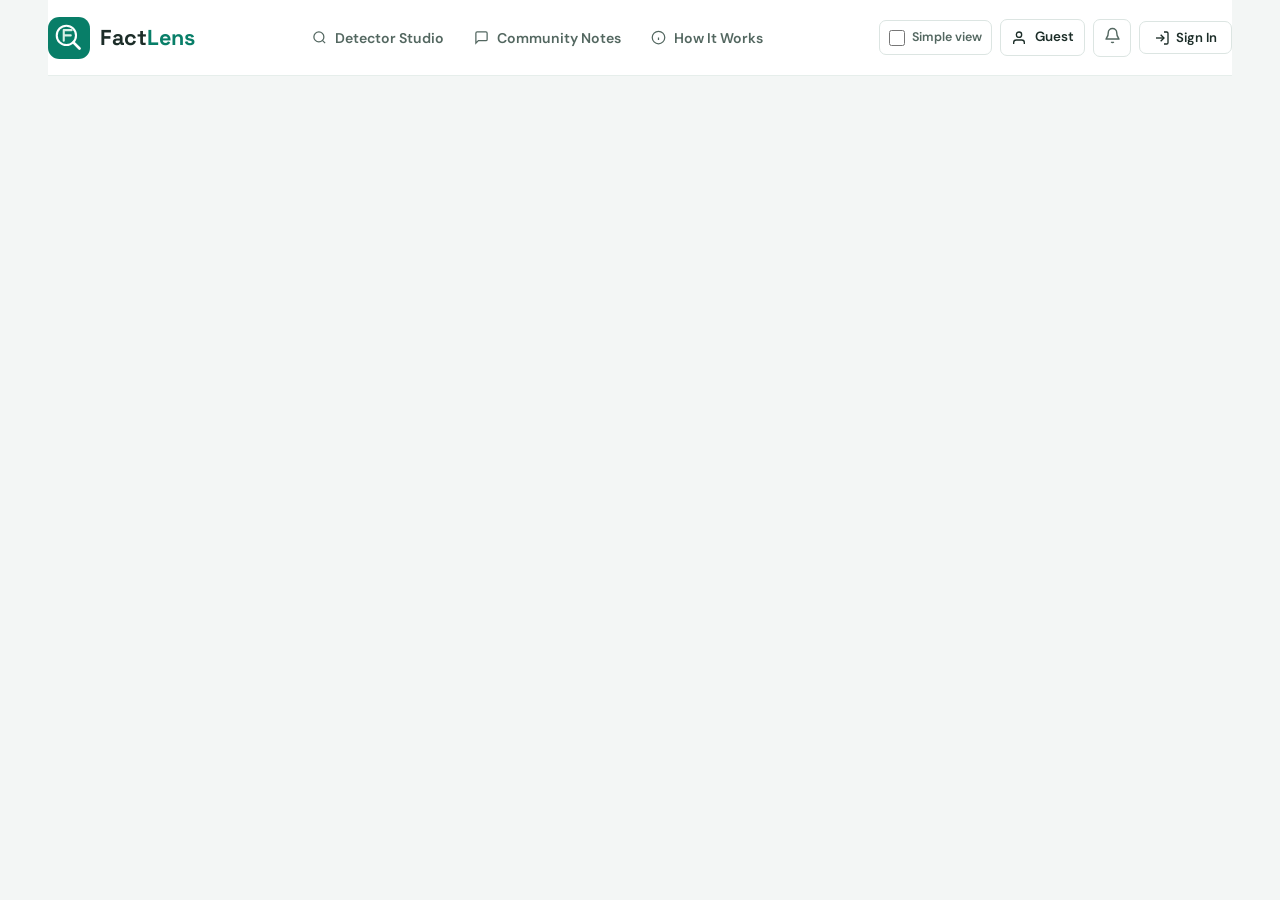
==== commit b9631c25: "Improve FactLens UI and image uploads Co-authored-by: Copilot <223556219+Copilot@users.noreply.githu" ====
--- a/frontend/index.html
+++ b/frontend/index.html
@@ -11,8 +11,8 @@
       href="https://fonts.googleapis.com/css2?family=DM+Sans:opsz,wght@9..40,400;9..40,500;9..40,600;9..40,700&family=IBM+Plex+Mono:wght@400;500;600&family=Space+Grotesk:wght@400;500;600;700&display=swap"
       rel="stylesheet"
     />
-    <link rel="stylesheet" href="src/styles.css?v=8" />
-    <link rel="stylesheet" href="src/design-tokens.css?v=14" />
+    <link rel="stylesheet" href="src/styles.css?v=9" />
+    <link rel="stylesheet" href="src/design-tokens.css?v=16" />
   </head>
   <body>
     <!-- Ambient Background Lighting Orbs & Grid -->
@@ -95,14 +95,31 @@
 
       <!-- 1. DETECTOR STUDIO (MAIN WORKSPACE - DIRECT ACCESS) -->
       <section class="screen" data-screen="input" aria-labelledby="input-title">
-        <div class="screen-heading">
-          <div class="eyebrow-tag">VERIFICATION WORKSPACE</div>
-          <h2 id="input-title">Check a claim</h2>
-          <p class="sub-lead">Review the language and source signals in an article, headline, or forwarded message.</p>
-        </div>
-
-        <!-- Detector Form -->
-        <form class="input-card-form" id="check-form">
+        <div class="input-hero">
+          <div class="input-hero-inner">
+            <div class="input-hero-copy">
+              <div class="eyebrow-tag">A CLEARER WAY TO CHECK A CLAIM</div>
+              <h2 id="input-title">Check. <span>Verify.</span><br />Share wisely.</h2>
+              <p class="input-hero-lead">Review the language and source signals behind an article, headline, or forwarded message — then decide what to verify next.</p>
+              <div class="input-hero-actions">
+                <button class="primary-action" id="hero-start-button" type="button">Check a claim <span aria-hidden="true">→</span></button>
+                <button class="secondary-action" id="hero-sample-button" type="button">Try a sample</button>
+              </div>
+              <ul class="input-hero-benefits" aria-label="FactLens features">
+                <li>Language signal review</li>
+                <li>Optional source context</li>
+                <li>Practical verification plan</li>
+              </ul>
+            </div>
+
+            <div class="input-hero-panel">
+              <div class="input-hero-panel-head">
+                <span class="input-hero-live-dot" aria-hidden="true"></span>
+                <span>CLAIM REVIEW WORKSPACE</span>
+                <span class="input-hero-private">No account needed</span>
+              </div>
+              <!-- Detector Form -->
+              <form class="input-card-form" id="check-form">
           <div class="textarea-header">
             <label for="article-text">Article or claim</label>
             <div class="text-meta-counters">
@@ -128,7 +145,7 @@
                 <svg width="16" height="16" viewBox="0 0 24 24" fill="none" stroke="currentColor" stroke-width="2"><rect x="3" y="3" width="18" height="18" rx="2" ry="2"></rect><circle cx="8.5" cy="8.5" r="1.5"></circle><polyline points="21 15 16 10 5 21"></polyline></svg>
                 <span>Attach image</span>
               </label>
-              <input id="article-image" type="file" accept="image/*" hidden />
+              <input id="article-image" type="file" accept="image/png,image/jpeg,image/gif,image/webp" hidden />
 
               <button class="tool-button voice-input-button" id="voice-input-button" type="button" aria-pressed="false" aria-describedby="voice-status">
                 <svg width="16" height="16" viewBox="0 0 24 24" fill="none" stroke="currentColor" stroke-width="2" aria-hidden="true"><rect x="9" y="2" width="6" height="12" rx="3"></rect><path d="M5 10v2a7 7 0 0 0 14 0v-2M12 19v3m-4 0h8"></path></svg>
@@ -144,6 +161,12 @@
                 </select>
               </div>
             </div>
+            <div class="image-upload-preview" id="image-upload-preview" hidden aria-live="polite">
+              <img id="image-preview-image" alt="Selected image preview" />
+              <span class="image-upload-details" id="image-upload-details"></span>
+              <button class="clear-text-btn" id="remove-image-btn" type="button" aria-label="Remove attached image">Remove</button>
+            </div>
+            <p class="image-upload-status" id="image-upload-status" role="status" aria-live="polite"></p>
             <p class="voice-status" id="voice-status" role="status" aria-live="polite"></p>
             <p class="language-support-note" id="language-support-note" role="status" hidden></p>
           </div>
@@ -166,7 +189,16 @@
               <span>Check this claim</span>
             </button>
           </div>
-        </form>
+              </form>
+            </div>
+          </div>
+        </div>
+
+        <div class="input-value-strip" aria-label="How FactLens helps">
+          <div><strong>Review</strong><span>Language and claim framing</span></div>
+          <div><strong>Trace</strong><span>Sources and attribution</span></div>
+          <div><strong>Verify</strong><span>Concrete next steps</span></div>
+        </div>
 
         <!-- Optional educational examples -->
         <details class="sample-presets-card">
@@ -581,6 +613,6 @@
     </main>
 
     <script src="src/strings.js?v=4"></script>
-    <script src="src/app.js?v=10" defer></script>
+    <script src="src/app.js?v=11" defer></script>
   </body>
 </html>
--- a/frontend/src/styles.css
+++ b/frontend/src/styles.css
@@ -355,6 +355,20 @@
   border: 1px solid var(--border-subtle); color: var(--text-soft); font-size: 0.8rem; font-weight: 600; cursor: pointer; transition: all 0.2s ease;
 }
 .tool-button:hover { background: rgba(255, 255, 255, 0.1); color: #FFF; }
+.tool-button[for="article-image"] { cursor: pointer; }
+.image-upload-preview {
+  display: flex; align-items: center; gap: 12px; margin-top: 12px; padding: 10px 12px;
+  border: 1px solid var(--border-subtle); border-radius: var(--radius-sm);
+  background: rgba(10, 15, 26, 0.75);
+}
+.image-upload-preview[hidden] { display: none; }
+.image-upload-preview img {
+  width: 52px; height: 52px; border-radius: 6px; object-fit: cover;
+  border: 1px solid var(--border-subtle);
+}
+.image-upload-details { flex: 1; min-width: 0; color: var(--text-soft); font-size: 0.82rem; overflow-wrap: anywhere; }
+.image-upload-status { min-height: 0; margin-top: 6px; color: var(--fake); font-size: 0.8rem; }
+.image-upload-status:empty { display: none; }
 .tool-select-group { display: flex; align-items: center; gap: 8px; }
 .language-label { font-size: 0.8rem; color: var(--text-muted); }
 
--- a/frontend/src/design-tokens.css
+++ b/frontend/src/design-tokens.css
@@ -571,4 +571,179 @@
 
 @media (prefers-reduced-motion: reduce) {
   *, *::before, *::after { scroll-behavior: auto !important; animation-duration: 0.01ms !important; animation-iteration-count: 1 !important; transition-duration: 0.01ms !important; }
+}
+
+/* Civic-inspired, clean landing workspace */
+.app-shell {
+  max-width: 1320px;
+  padding-top: 0;
+  padding-bottom: 56px;
+}
+
+.app-header {
+  min-height: 76px;
+  flex-wrap: nowrap;
+  padding: 12px 0;
+  margin-bottom: 0;
+  border-bottom: 1px solid #E6EEEB;
+  background: #FFFFFF;
+}
+
+.brand-lockup { flex: 0 0 auto; }
+.brand-icon-wrapper { width: 42px; height: 42px; flex-basis: 42px; }
+.brand-status-tag { display: none; }
+.brand-title { font-size: 1.35rem; font-weight: 700; }
+.stage-track { flex: 1 1 auto; justify-content: center; }
+.account-panel { flex: 0 0 auto; }
+
+.screen[data-screen="input"] { padding-top: 0; }
+.input-hero {
+  position: relative;
+  isolation: isolate;
+  overflow: hidden;
+  margin-inline: calc(50% - 50vw);
+  padding: clamp(42px, 6vw, 76px) 24px;
+  background:
+    linear-gradient(rgba(18, 91, 79, 0.025) 1px, transparent 1px),
+    linear-gradient(90deg, rgba(18, 91, 79, 0.025) 1px, transparent 1px),
+    radial-gradient(ellipse at 85% 58%, rgba(19, 132, 112, 0.12), transparent 38%),
+    linear-gradient(120deg, #F0F8F5 0%, #E8F4F0 54%, #F6FAF8 100%);
+  background-size: 36px 36px, 36px 36px, auto, auto;
+}
+
+.input-hero-inner {
+  display: grid;
+  grid-template-columns: minmax(0, 0.9fr) minmax(440px, 1.1fr);
+  align-items: center;
+  gap: clamp(32px, 5vw, 72px);
+  width: min(100%, 1220px);
+  margin: 0 auto;
+}
+
+.input-hero-copy { max-width: 550px; }
+.input-hero-copy > .eyebrow-tag { margin-bottom: 16px; color: #14766C; }
+.input-hero-copy h2 {
+  color: #172B2D;
+  font: 750 clamp(2.7rem, 4.4vw, 3.85rem)/1.04 var(--font-display);
+  letter-spacing: -0.055em;
+}
+.input-hero-copy h2 span { color: #117B72; }
+.input-hero-lead {
+  max-width: 52ch;
+  margin-top: 20px;
+  color: #596B69;
+  font-size: clamp(1rem, 1.35vw, 1.18rem);
+  line-height: 1.7;
+}
+.input-hero-actions { display: flex; flex-wrap: wrap; gap: 10px; margin-top: 26px; }
+.input-hero-actions .primary-action { min-height: 48px; padding-inline: 22px; }
+.input-hero-benefits {
+  display: grid;
+  gap: 9px;
+  margin-top: 24px;
+  padding: 0;
+  color: #526663;
+  font-size: 0.9rem;
+  list-style: none;
+}
+.input-hero-benefits li::before { content: "✓"; margin-right: 9px; color: #14766C; font-weight: 800; }
+
+.input-hero-panel {
+  overflow: hidden;
+  border: 1px solid rgba(207, 224, 218, 0.9);
+  border-radius: 16px;
+  background: #FFFFFF;
+  box-shadow: 0 22px 60px rgba(20, 58, 49, 0.13);
+}
+.input-hero-panel-head {
+  display: flex;
+  align-items: center;
+  gap: 9px;
+  min-height: 54px;
+  padding: 12px 20px;
+  border-bottom: 1px solid #E8EFEC;
+  color: #58716D;
+  font-size: 0.68rem;
+  font-weight: 700;
+  letter-spacing: 0.09em;
+}
+.input-hero-live-dot { width: 8px; height: 8px; border-radius: 50%; background: #16866F; }
+.input-hero-private {
+  margin-left: auto;
+  padding: 5px 9px;
+  border-radius: 999px;
+  background: #EDF7F3;
+  color: #176B5E;
+  font-size: 0.68rem;
+  font-weight: 600;
+  letter-spacing: 0;
+  white-space: nowrap;
+}
+.input-hero-panel .input-card-form {
+  padding: clamp(18px, 2.4vw, 28px);
+  border: 0;
+  border-radius: 0;
+  box-shadow: none;
+}
+.input-hero-panel textarea { min-height: 145px; }
+.input-hero-panel .form-action-bar { margin-top: 15px; padding-top: 15px; }
+.input-hero-panel .trust-guarantee { max-width: 28ch; font-size: 0.76rem; }
+.input-hero-panel .main-cta { min-width: auto; white-space: nowrap; }
+
+.input-value-strip {
+  display: grid;
+  grid-template-columns: repeat(3, minmax(0, 1fr));
+  gap: 16px;
+  margin: 0 calc(50% - 50vw);
+  padding: 19px max(24px, calc((100vw - 1220px) / 2));
+  background: #104C47;
+  color: #FFFFFF;
+}
+.input-value-strip > div { display: flex; align-items: center; justify-content: center; gap: 10px; }
+.input-value-strip strong { font-size: 0.96rem; }
+.input-value-strip span { color: #D0E5DF; font-size: 0.82rem; }
+
+.sample-presets-card,
+.recent-panel { margin-top: 30px; }
+.sample-presets-card { padding: 20px; }
+.section-head h3 { font-size: 1.2rem; }
+
+.primary-action {
+  border-color: #117B72;
+  background: #117B72;
+}
+.primary-action:hover:not(:disabled) { background: #0D675F; }
+.stage-pill.is-active { background: #E7F4EF; border-color: #C6E1D7; color: #125B4F; }
+.text-action { color: #117B72; }
+
+@media (max-width: 1024px) {
+  .app-shell { padding-inline: clamp(18px, 4vw, 38px); }
+  .app-header { gap: 10px; }
+  .account-panel .simple-view-toggle,
+  .account-panel .user-avatar-badge,
+  .account-panel .notification-wrap { display: none; }
+  .stage-pill { padding-inline: 9px; font-size: 0.82rem; }
+  .input-hero-inner { grid-template-columns: minmax(0, 0.8fr) minmax(390px, 1.2fr); gap: 28px; }
+}
+
+@media (max-width: 760px) {
+  .app-shell { padding-inline: 18px; }
+  .app-header { flex-wrap: wrap; justify-content: space-between; }
+  .brand-title { font-size: 1.25rem; }
+  .stage-track { order: 3; flex: 1 0 100%; justify-content: flex-start; overflow-x: auto; }
+  .account-panel { margin-left: auto; }
+  .input-hero { padding: 38px 18px 32px; }
+  .input-hero-inner { grid-template-columns: minmax(0, 1fr); gap: 30px; }
+  .input-hero-copy h2 { font-size: clamp(2.6rem, 12vw, 4rem); }
+  .input-hero-panel { width: min(100%, 580px); margin-inline: auto; }
+  .input-value-strip { grid-template-columns: 1fr; gap: 10px; padding-block: 18px; }
+  .input-value-strip > div { justify-content: flex-start; width: min(100%, 580px); margin-inline: auto; }
+}
+
+@media (max-width: 480px) {
+  .input-hero-panel-head { padding-inline: 14px; font-size: 0.59rem; }
+  .input-hero-private { font-size: 0.6rem; }
+  .input-hero-panel .input-card-form { padding: 16px; }
+  .input-hero-panel .form-action-bar { align-items: stretch; }
+  .input-hero-panel .form-action-bar .primary-action { width: 100%; }
 }
